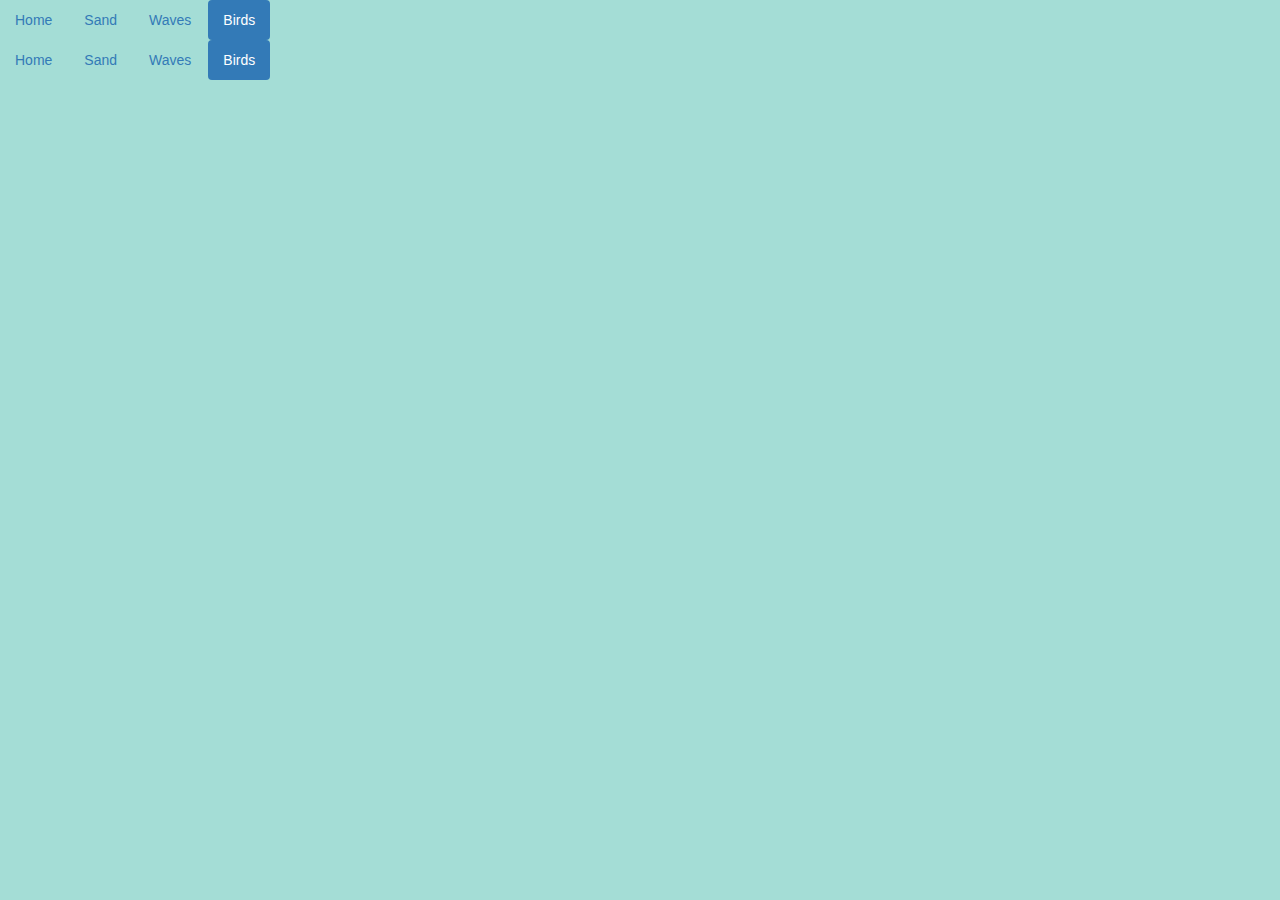
==== birds.html @ f05f0477 "Added html info and nav bar" ====
<!DOCTYPE html>
<html>
<head>
	<title>Beach project</title>
	<link rel="stylesheet" href="https://maxcdn.bootstrapcdn.com/bootstrap/3.3.7/css/bootstrap.min.css" integrity="sha384-BVYiiSIFeK1dGmJRAkycuHAHRg32OmUcww7on3RYdg4Va+PmSTsz/K68vbdEjh4u" crossorigin="anonymous">
	<link rel="stylesheet" type="text/css" href="css/main.css">
</head>
<body>

<ul class="nav nav-pills">
  <li role="presentation"><a href="index.html">Home</a></li>
  <li role="presentation"><a href="sand.html">Sand</a></li>
  <li role="presentation"><a href="waves.html">Waves</a></li>
   <li role="presentation" class="active"><a href="birds.html">Birds</a></li>
</ul>

<ul class="nav nav-pills">
  <li role="presentation"><a href="index.html">Home</a></li>
  <li role="presentation"><a href="sand.html">Sand</a></li>
  <li role="presentation"><a href="waves.html">Waves</a></li>
   <li role="presentation" class="active"><a href="birds.html">Birds</a></li>
</ul>

</body>
</html>
---- css/main.css ----
body {
	background-color: #a4ddd6;
	margin: 0 auto;
}

h1 {
	font: bold 12em "Times New Roman", Times, serif;
	color: #5e5e5e;
}

h2 {
	font: bold 8em "Times New Roman", Times, serif;
	color: #5e5e5e;
}

p {
	font: bold 3em "Times New Roman", Times, serif;
	color: #2e2e2e;
}
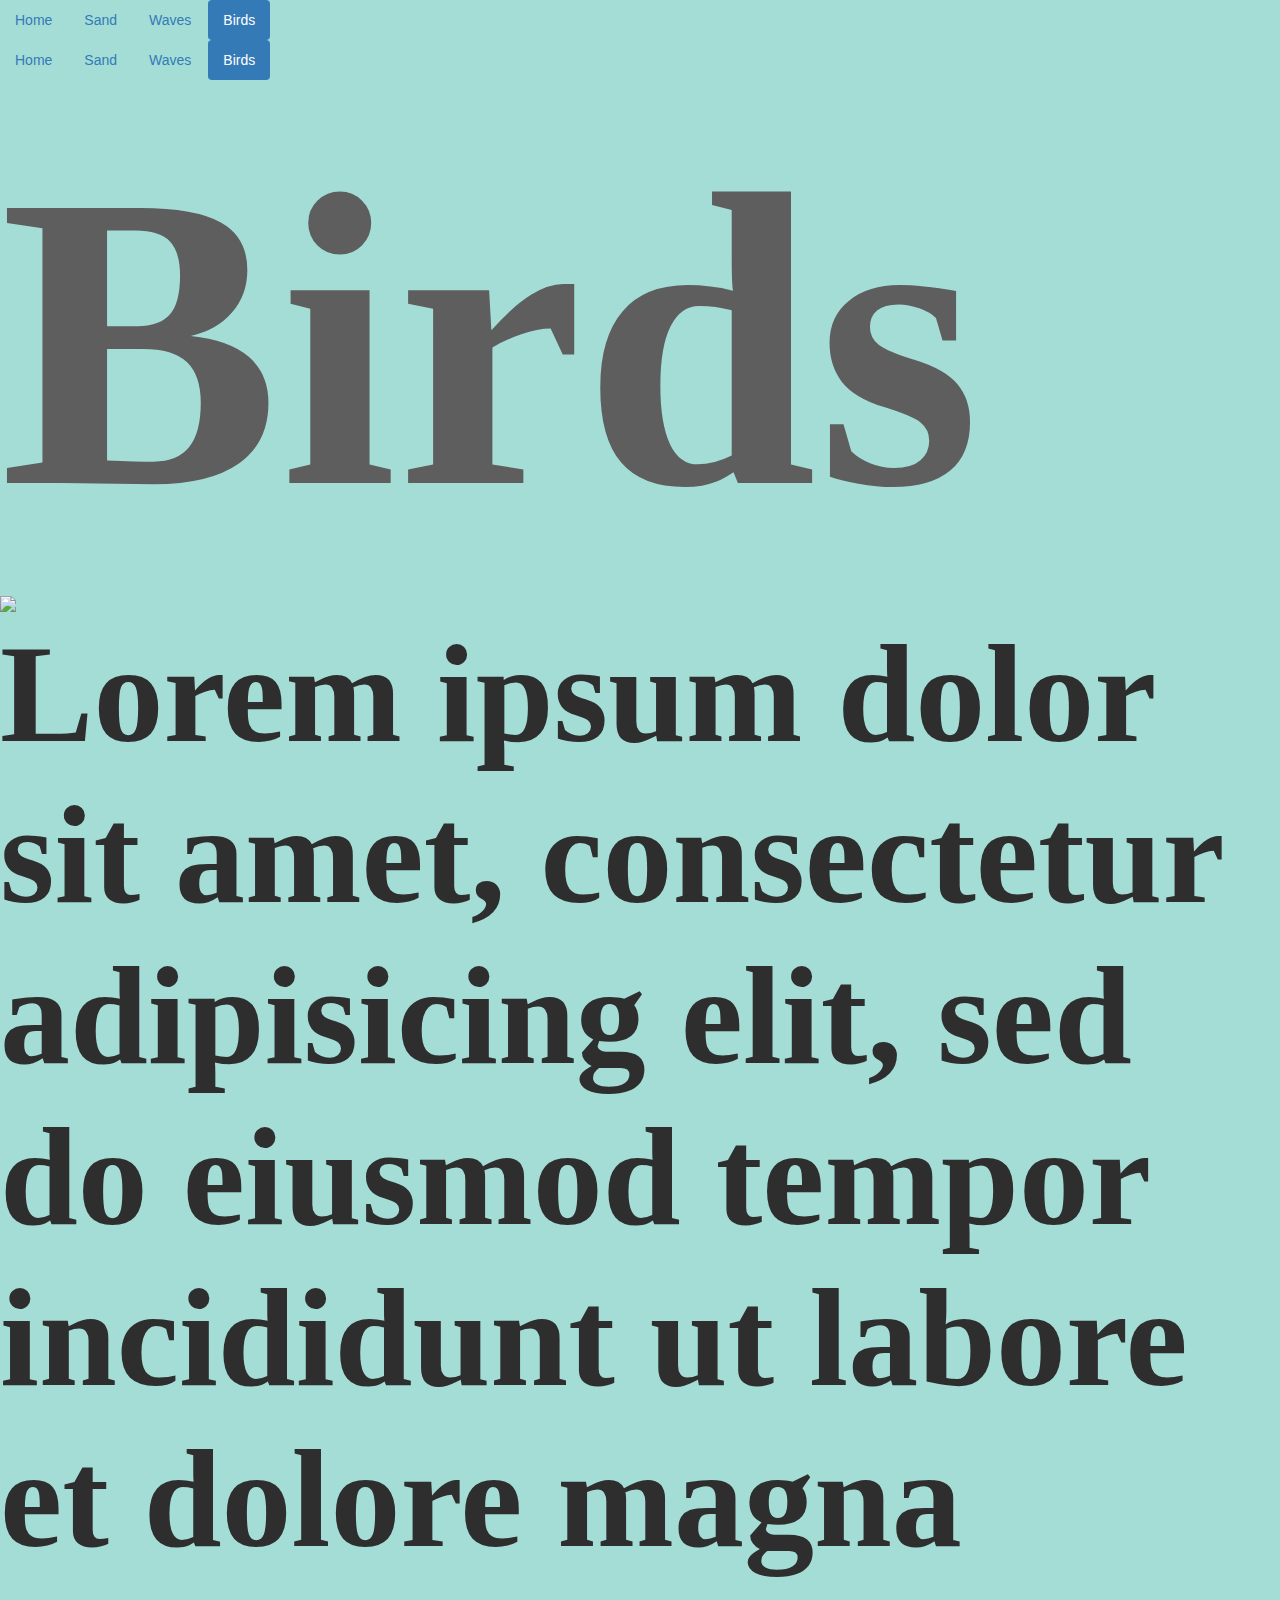
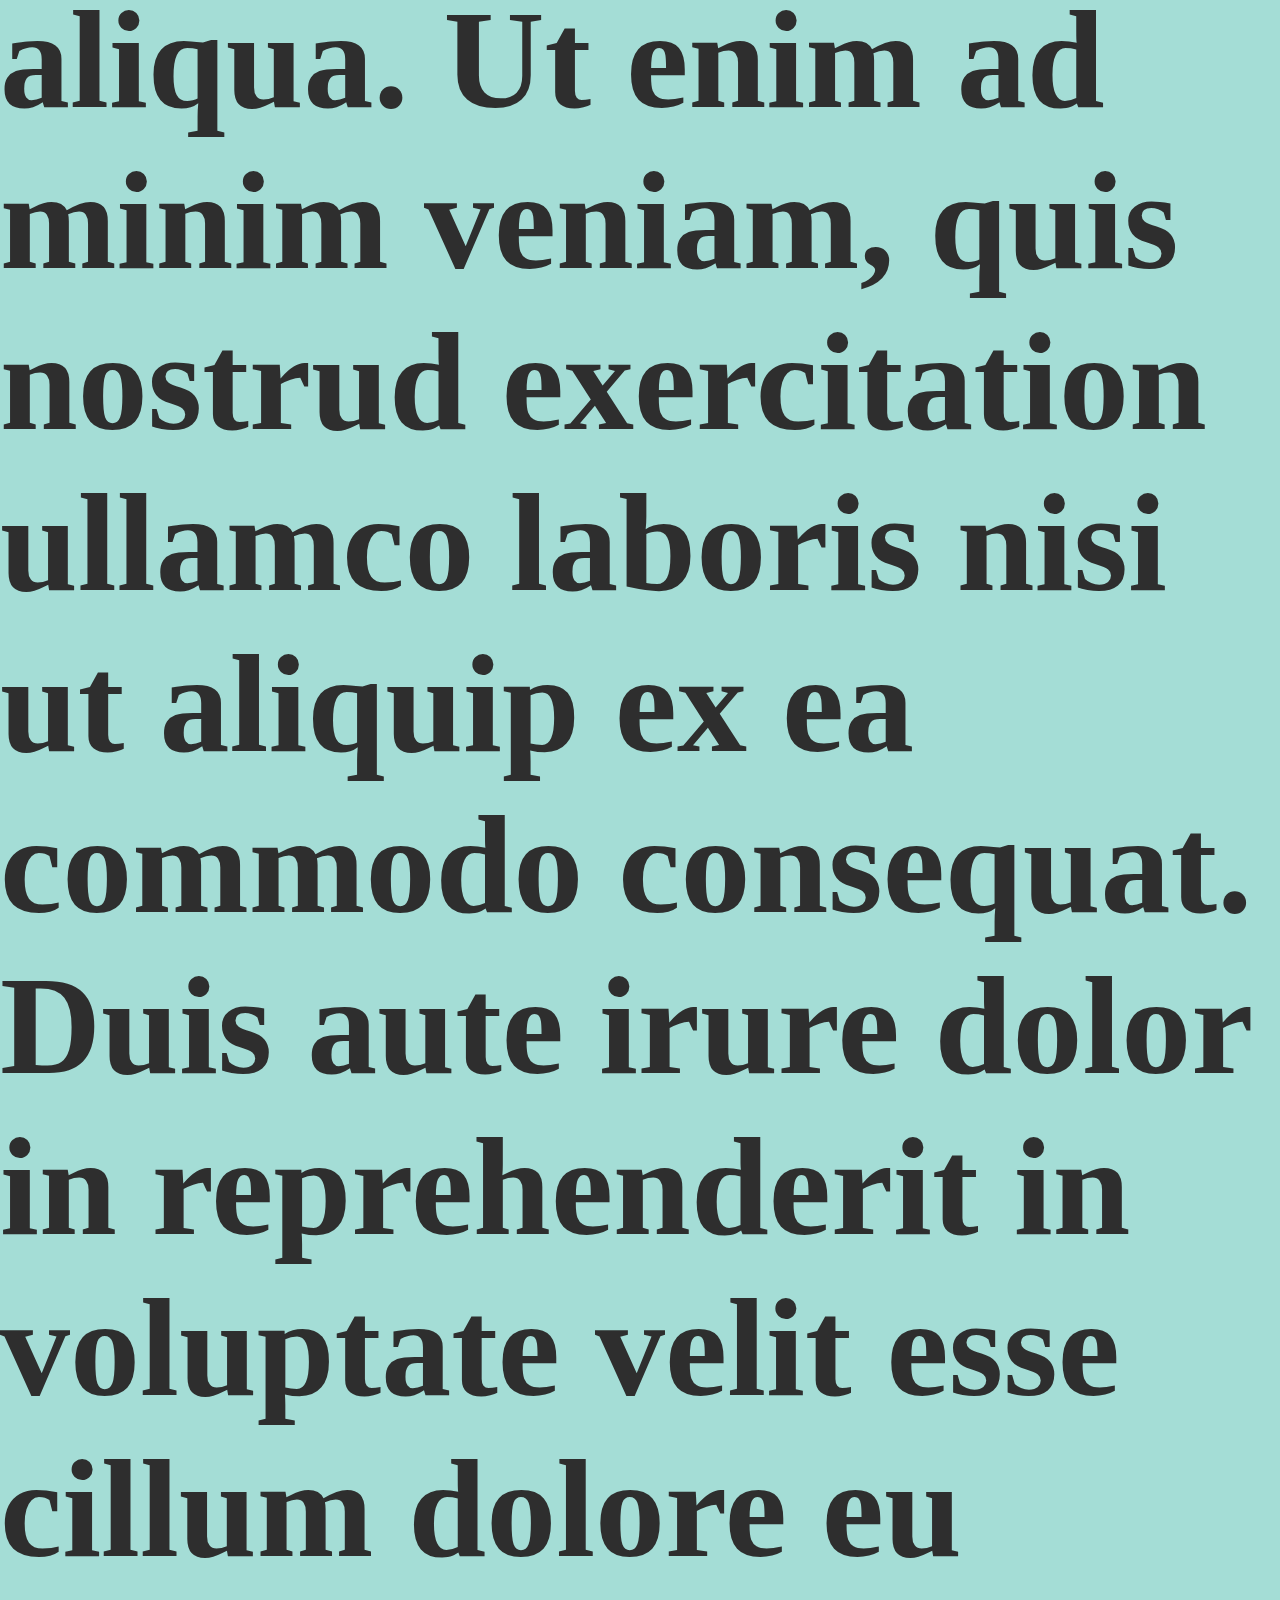
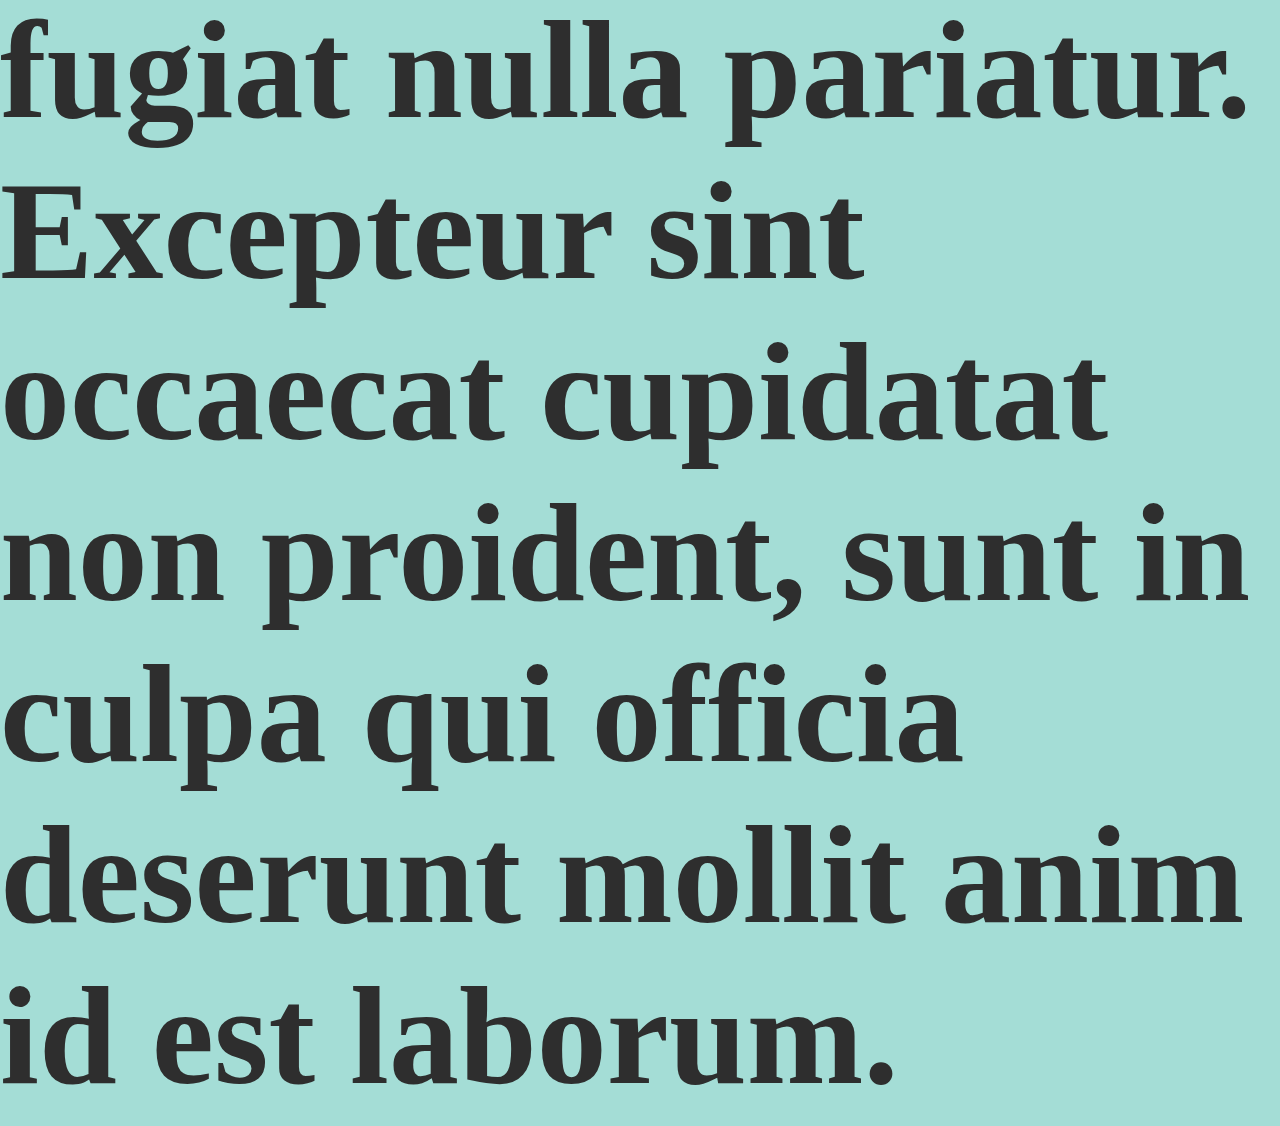
==== commit 4e575adb: "added heading" ====
--- a/birds.html
+++ b/birds.html
@@ -21,5 +21,13 @@
    <li role="presentation" class="active"><a href="birds.html">Birds</a></li>
 </ul>
 
+<h1>Birds</h1>
+<img src="img/bluebird.jpg">
+<p> Lorem ipsum dolor sit amet, consectetur adipisicing elit, sed do eiusmod
+tempor incididunt ut labore et dolore magna aliqua. Ut enim ad minim veniam,
+quis nostrud exercitation ullamco laboris nisi ut aliquip ex ea commodo
+consequat. Duis aute irure dolor in reprehenderit in voluptate velit esse
+cillum dolore eu fugiat nulla pariatur. Excepteur sint occaecat cupidatat non
+proident, sunt in culpa qui officia deserunt mollit anim id est laborum.</p>
 </body>
 </html>--- a/css/main.css
+++ b/css/main.css
@@ -4,16 +4,21 @@
 }
 
 h1 {
-	font: bold 12em "Times New Roman", Times, serif;
+	font: bold 30em "Times New Roman", Times, serif;
 	color: #5e5e5e;
 }
 
 h2 {
-	font: bold 8em "Times New Roman", Times, serif;
+	font: bold 20em "Times New Roman", Times, serif;
 	color: #5e5e5e;
 }
 
 p {
-	font: bold 3em "Times New Roman", Times, serif;
+	font: bold 10em "Times New Roman", Times, serif;
 	color: #2e2e2e;
-}+}
+.line-of-images {
+float: left;
+margin: 10px;
+display: inline-block;
+}
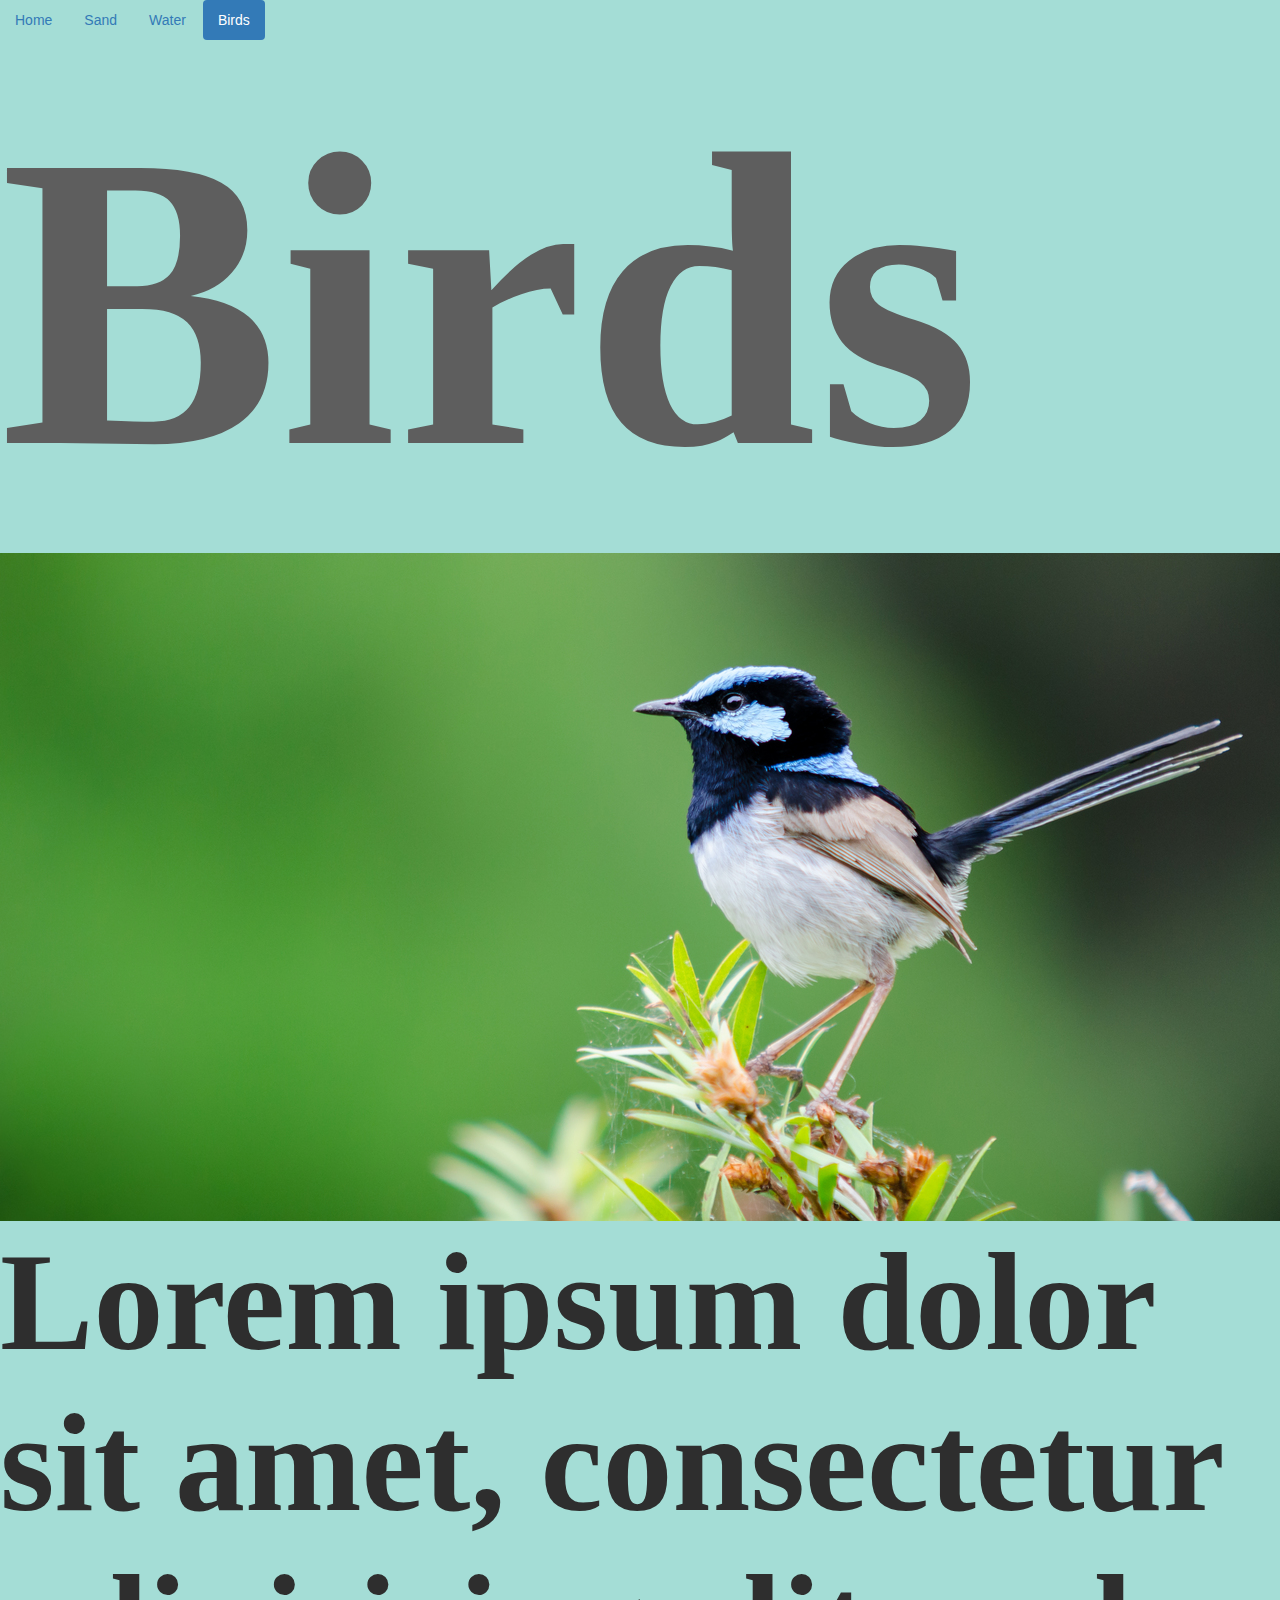
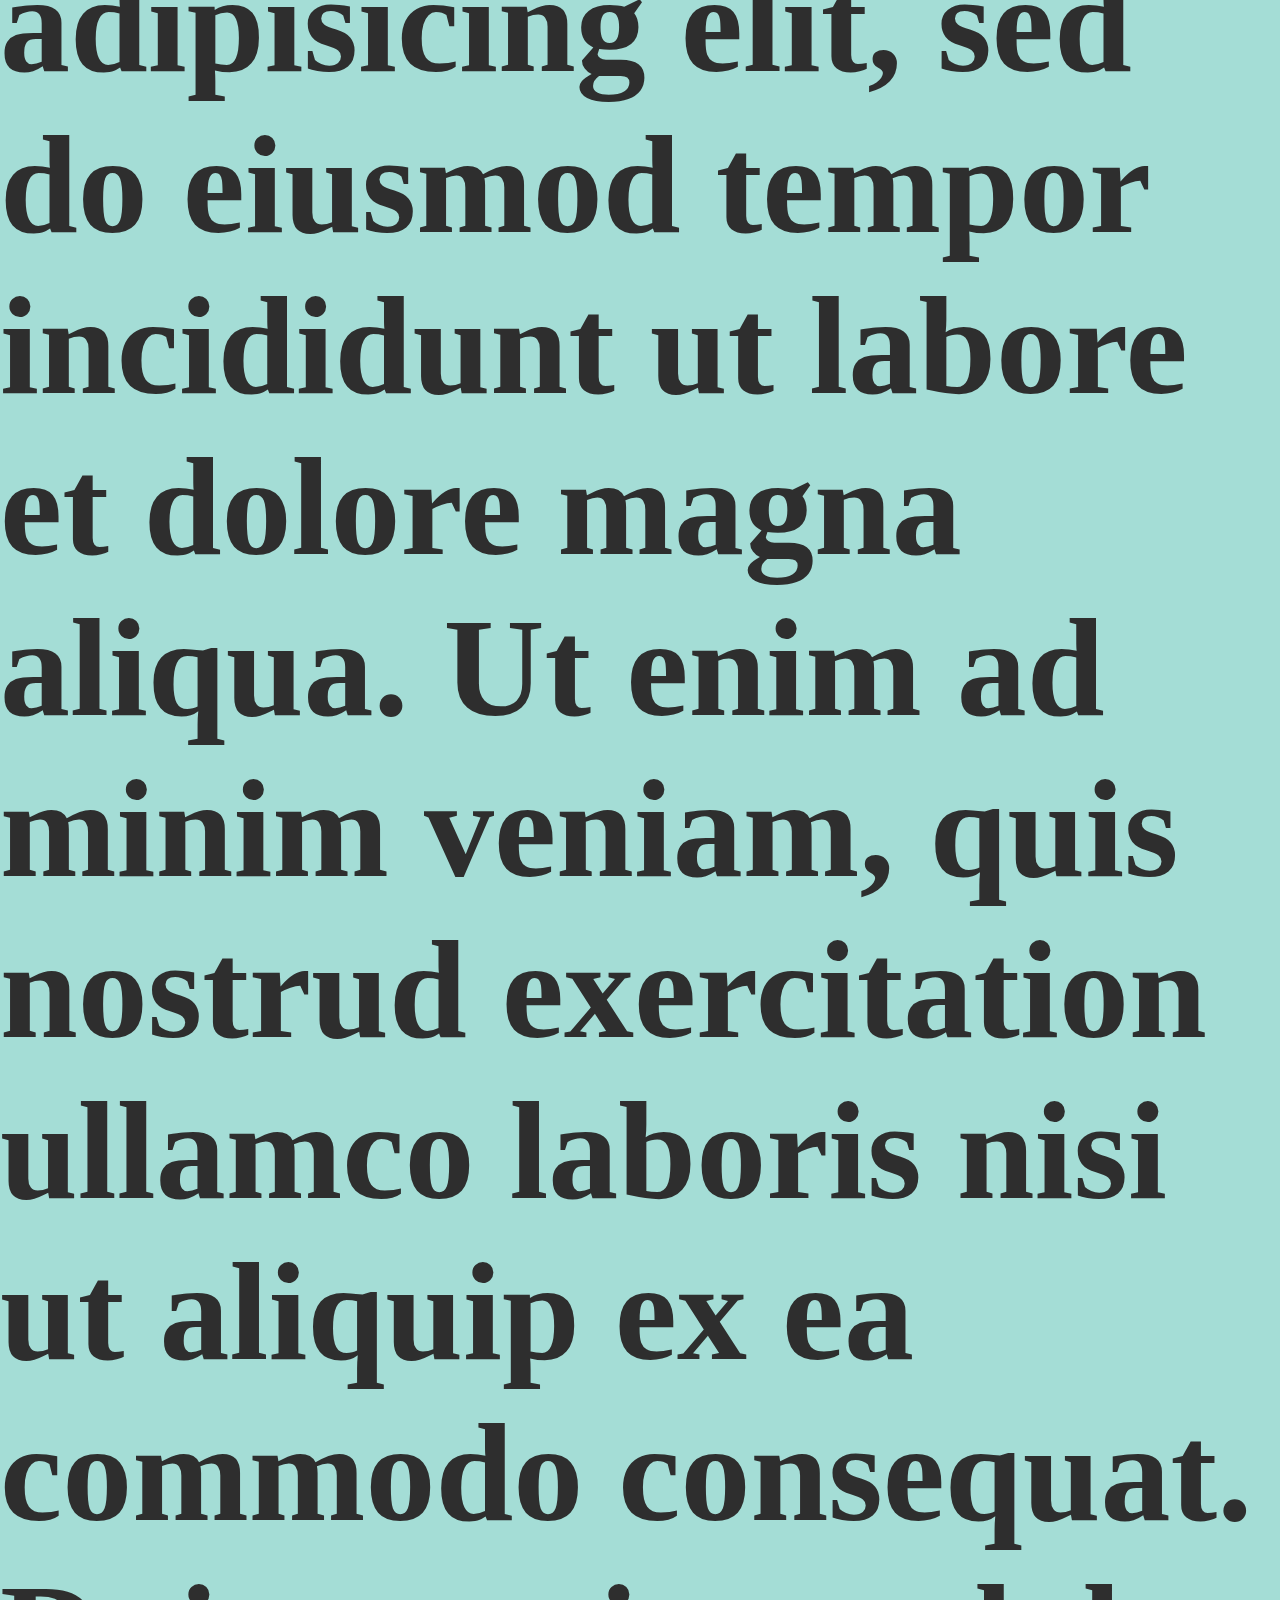
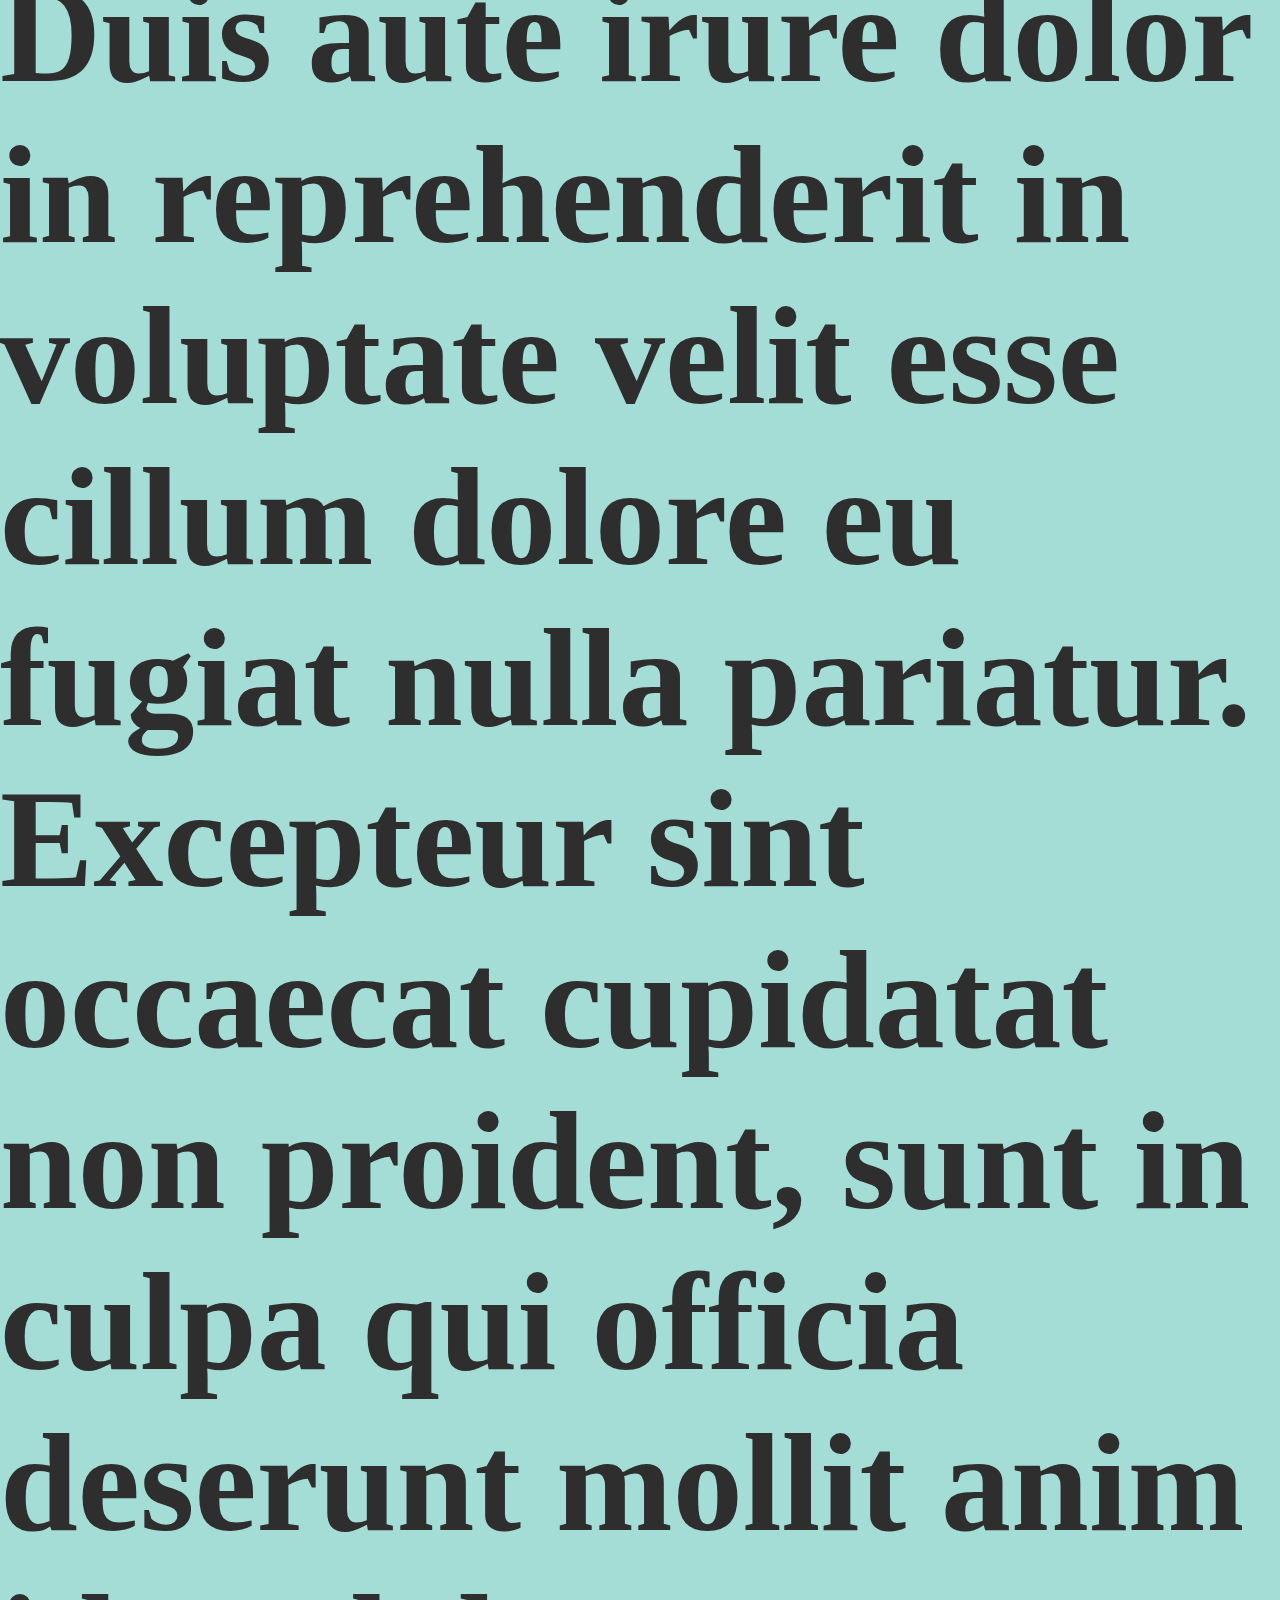
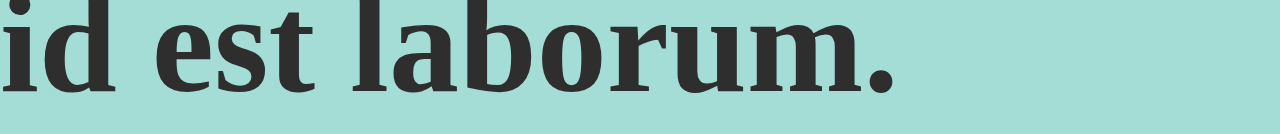
==== commit da5c98f5: "Updated waves to water links/nav" ====
--- a/birds.html
+++ b/birds.html
@@ -10,16 +10,10 @@
 <ul class="nav nav-pills">
   <li role="presentation"><a href="index.html">Home</a></li>
   <li role="presentation"><a href="sand.html">Sand</a></li>
-  <li role="presentation"><a href="waves.html">Waves</a></li>
+  <li role="presentation"><a href="water.html">Water</a></li>
    <li role="presentation" class="active"><a href="birds.html">Birds</a></li>
 </ul>
 
-<ul class="nav nav-pills">
-  <li role="presentation"><a href="index.html">Home</a></li>
-  <li role="presentation"><a href="sand.html">Sand</a></li>
-  <li role="presentation"><a href="waves.html">Waves</a></li>
-   <li role="presentation" class="active"><a href="birds.html">Birds</a></li>
-</ul>
 
 <h1>Birds</h1>
 <img src="img/bluebird.jpg">
--- a/css/main.css
+++ b/css/main.css
@@ -17,8 +17,12 @@
 	font: bold 10em "Times New Roman", Times, serif;
 	color: #2e2e2e;
 }
+.main {
+  font-size: 1.5em;
+}
 .line-of-images {
 float: left;
 margin: 10px;
 display: inline-block;
 }
+
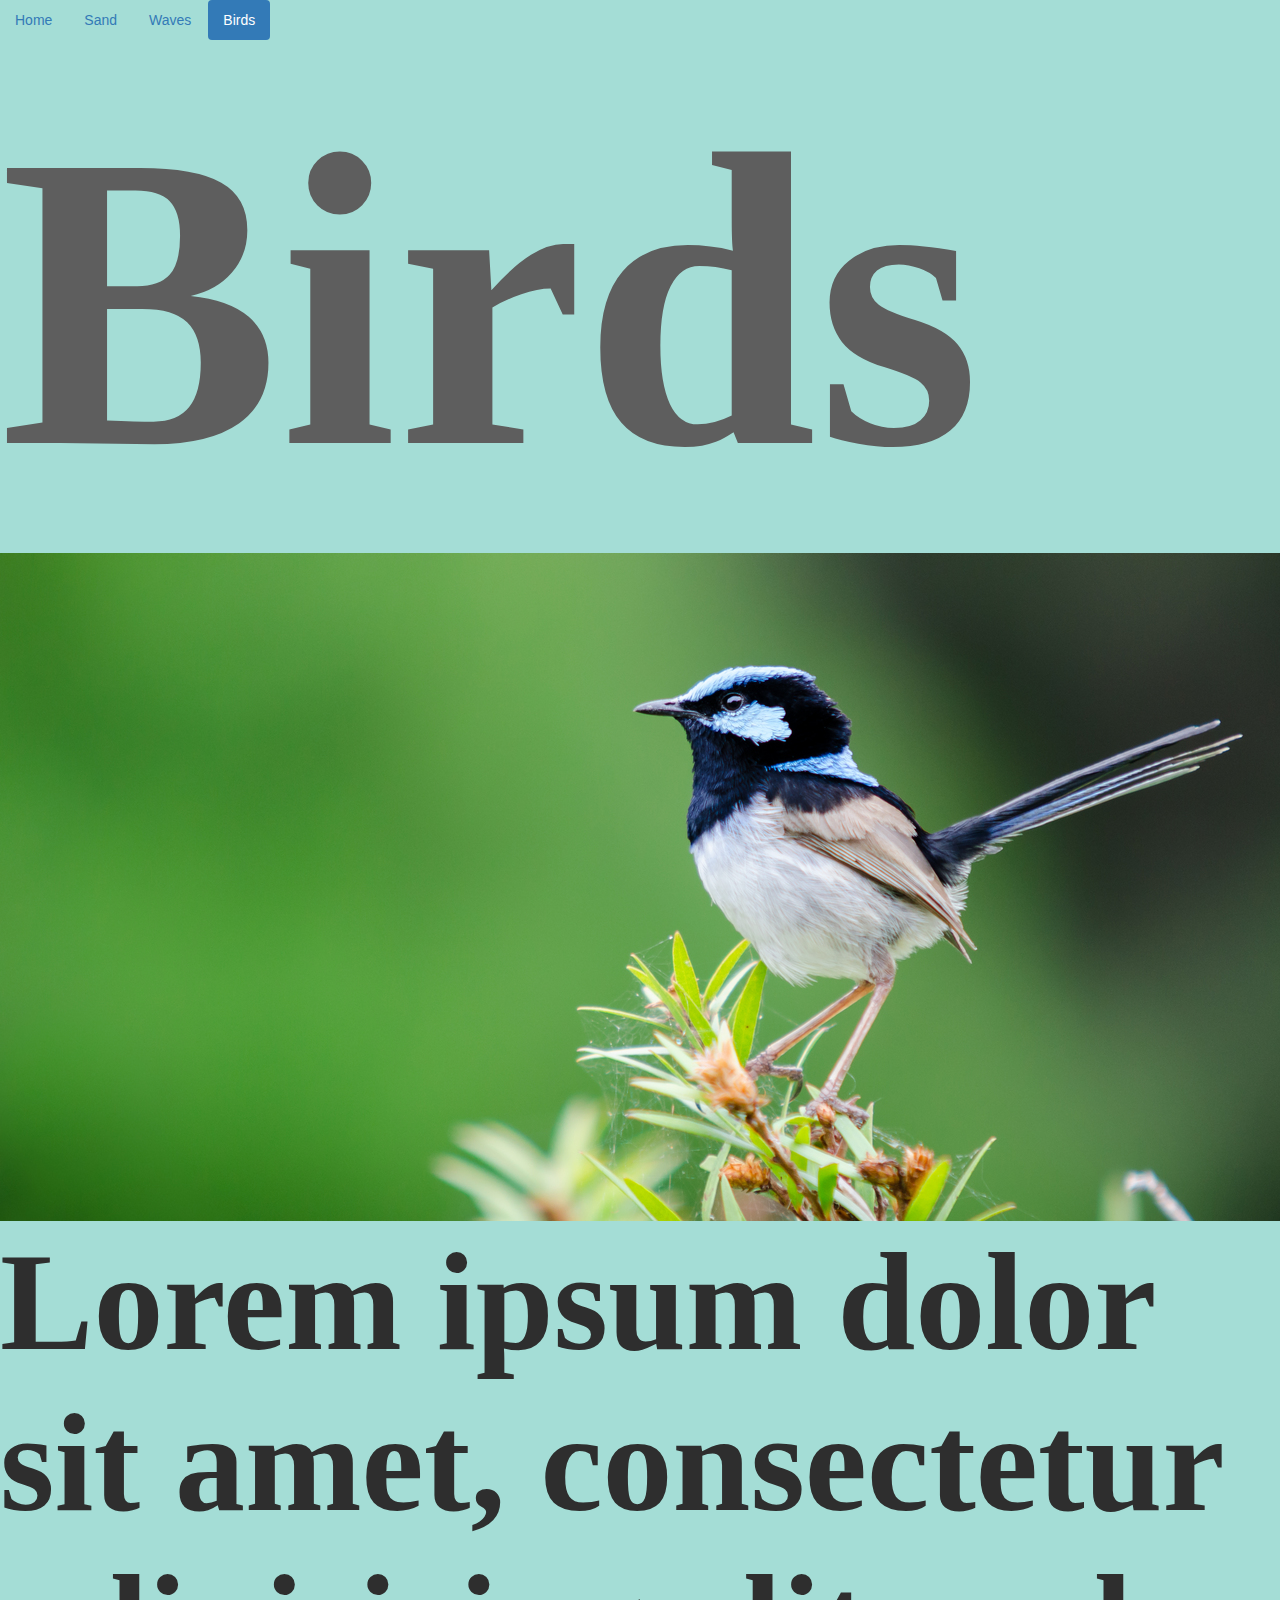
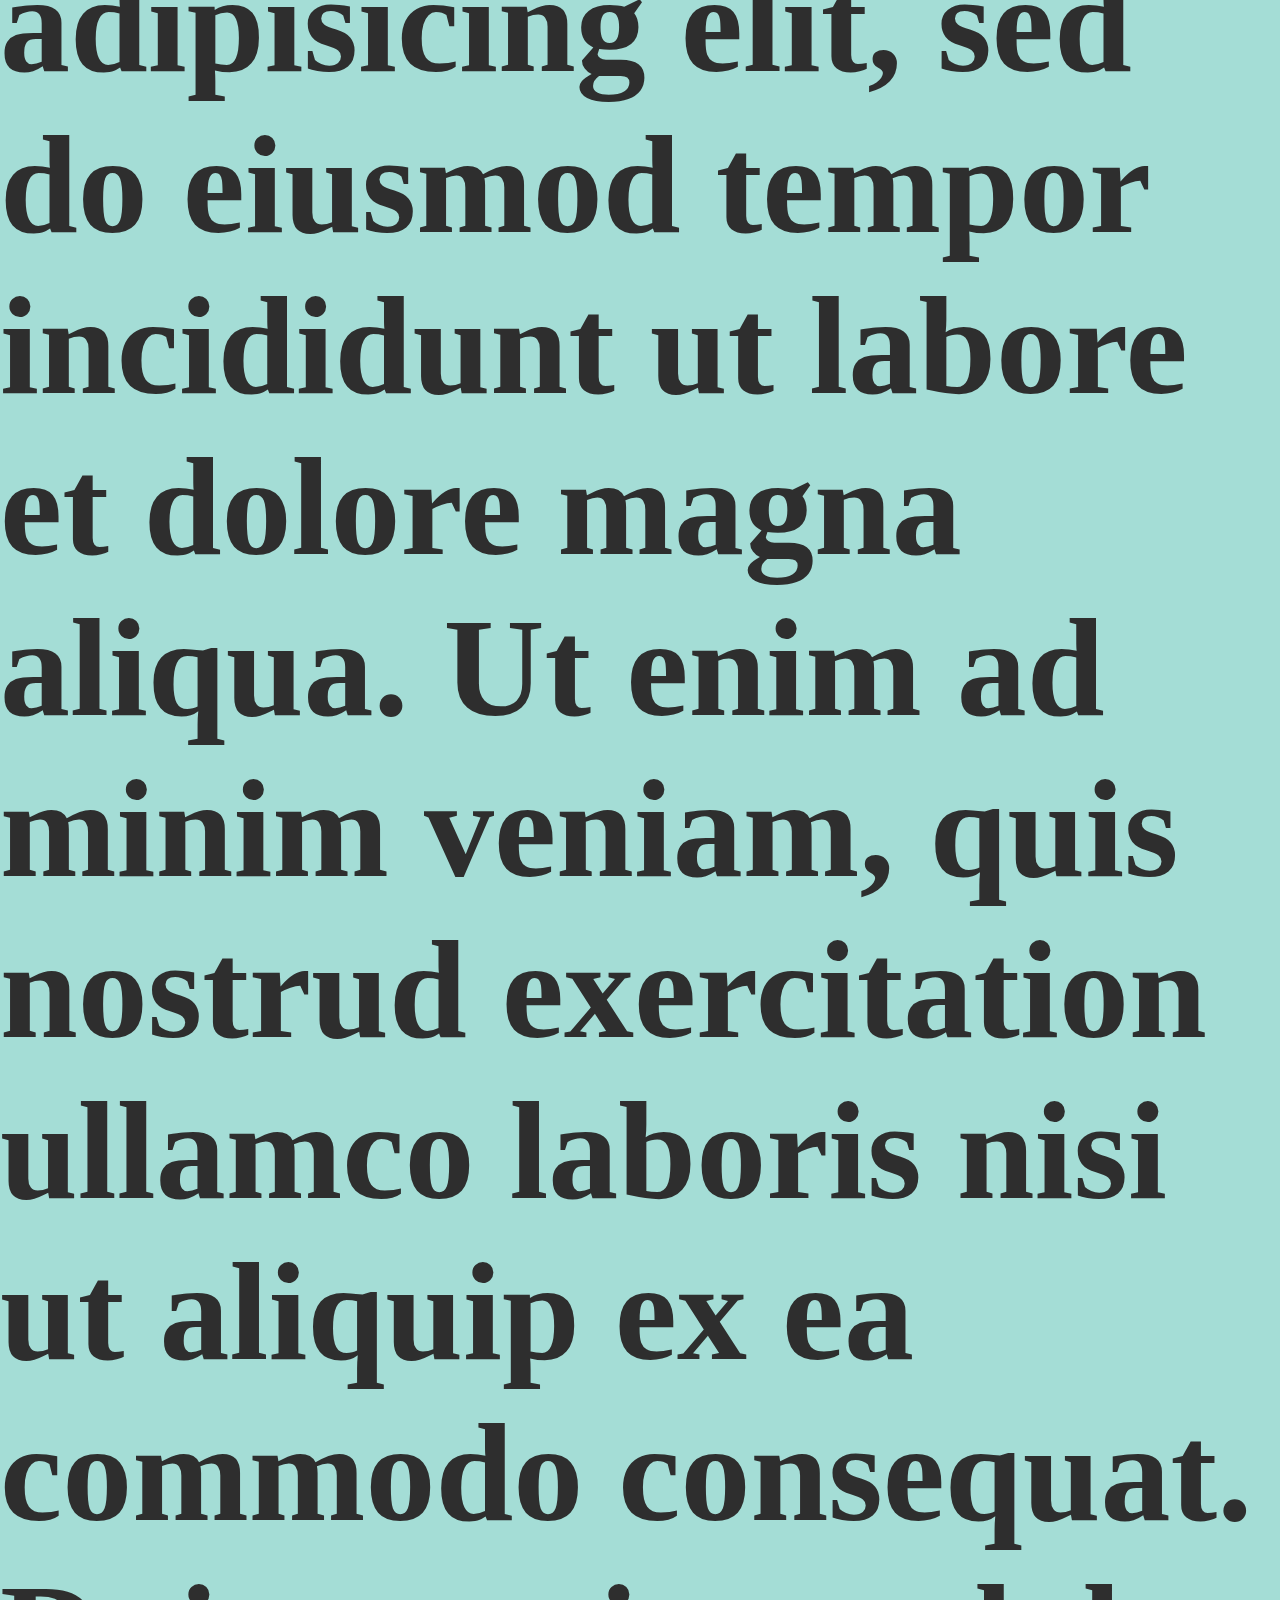
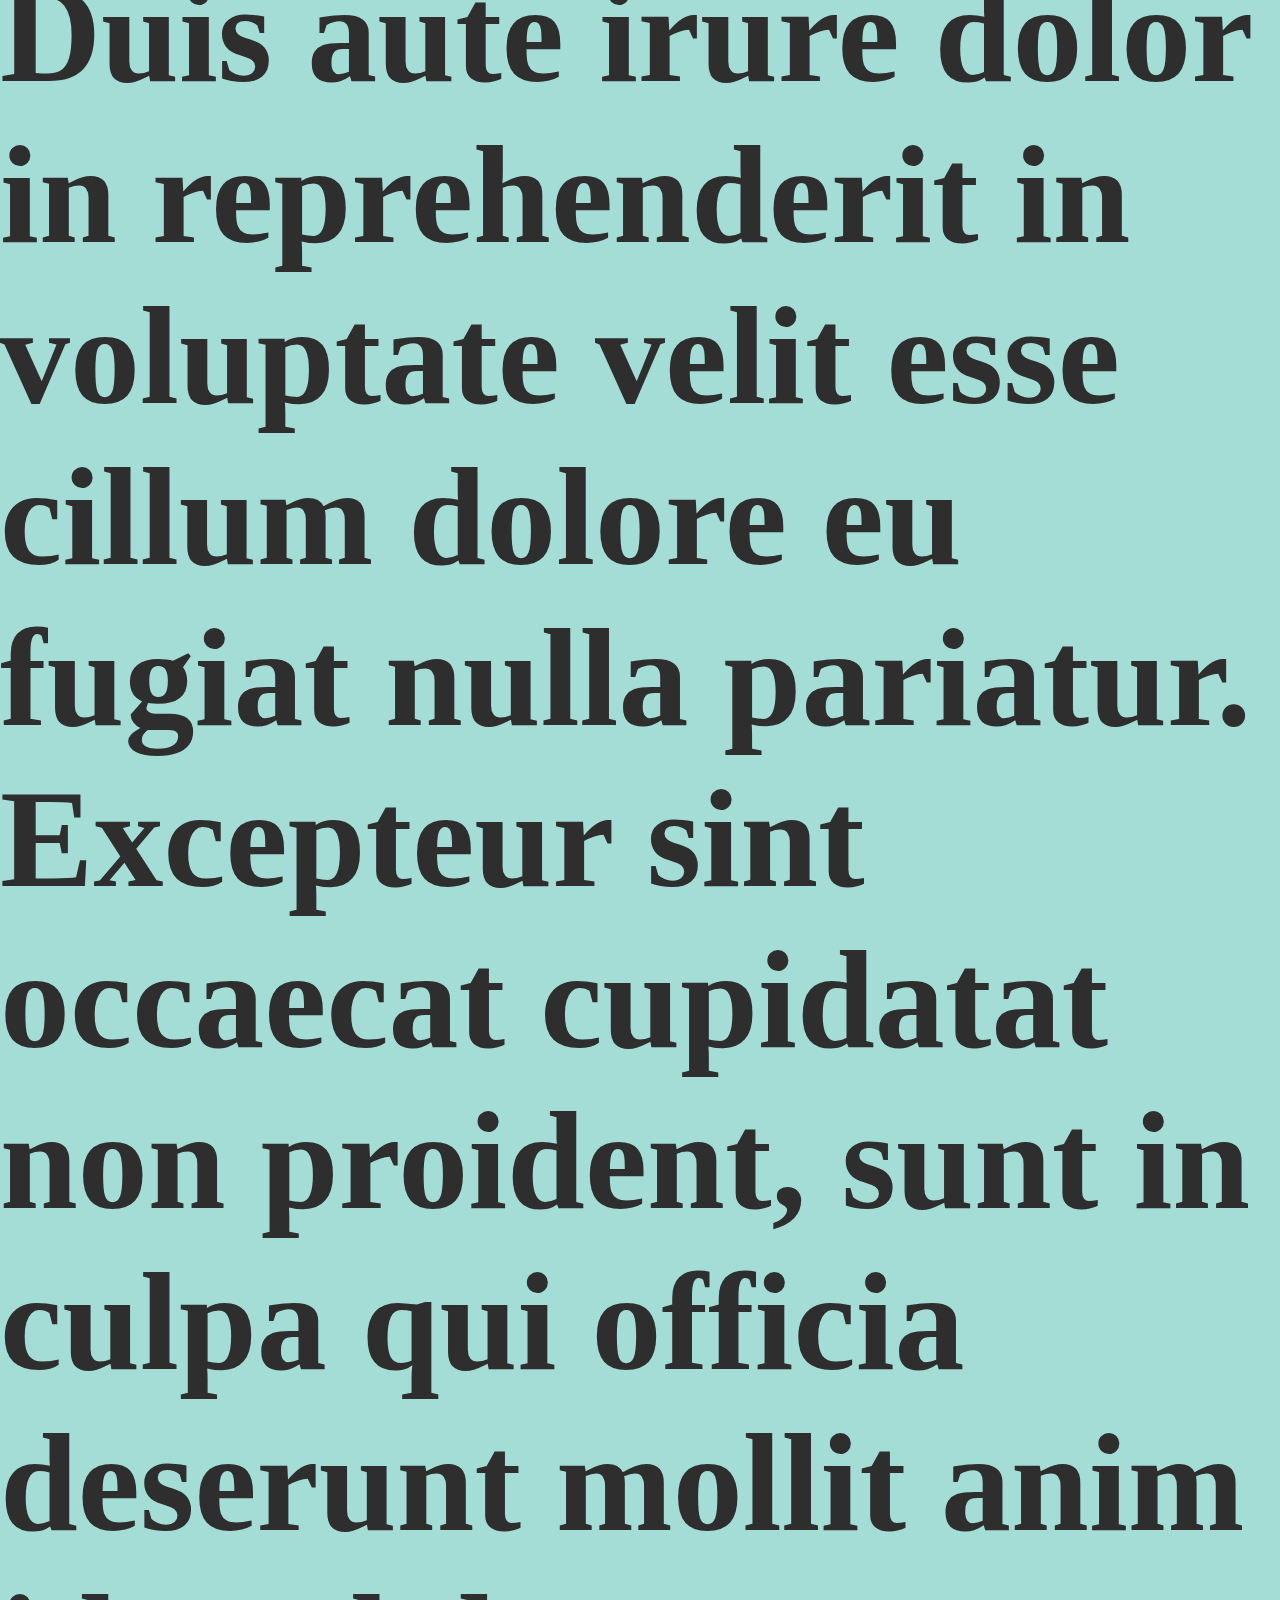
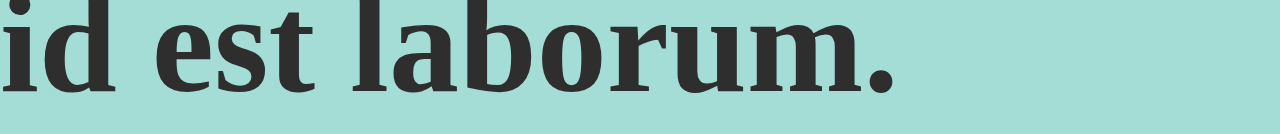
==== commit ade013e0: "Updated link to waves.html" ====
--- a/birds.html
+++ b/birds.html
@@ -10,7 +10,7 @@
 <ul class="nav nav-pills">
   <li role="presentation"><a href="index.html">Home</a></li>
   <li role="presentation"><a href="sand.html">Sand</a></li>
-  <li role="presentation"><a href="water.html">Water</a></li>
+  <li role="presentation"><a href="waves.html">Waves</a></li>
    <li role="presentation" class="active"><a href="birds.html">Birds</a></li>
 </ul>
 
@@ -24,4 +24,4 @@
 cillum dolore eu fugiat nulla pariatur. Excepteur sint occaecat cupidatat non
 proident, sunt in culpa qui officia deserunt mollit anim id est laborum.</p>
 </body>
-</html>+</html>
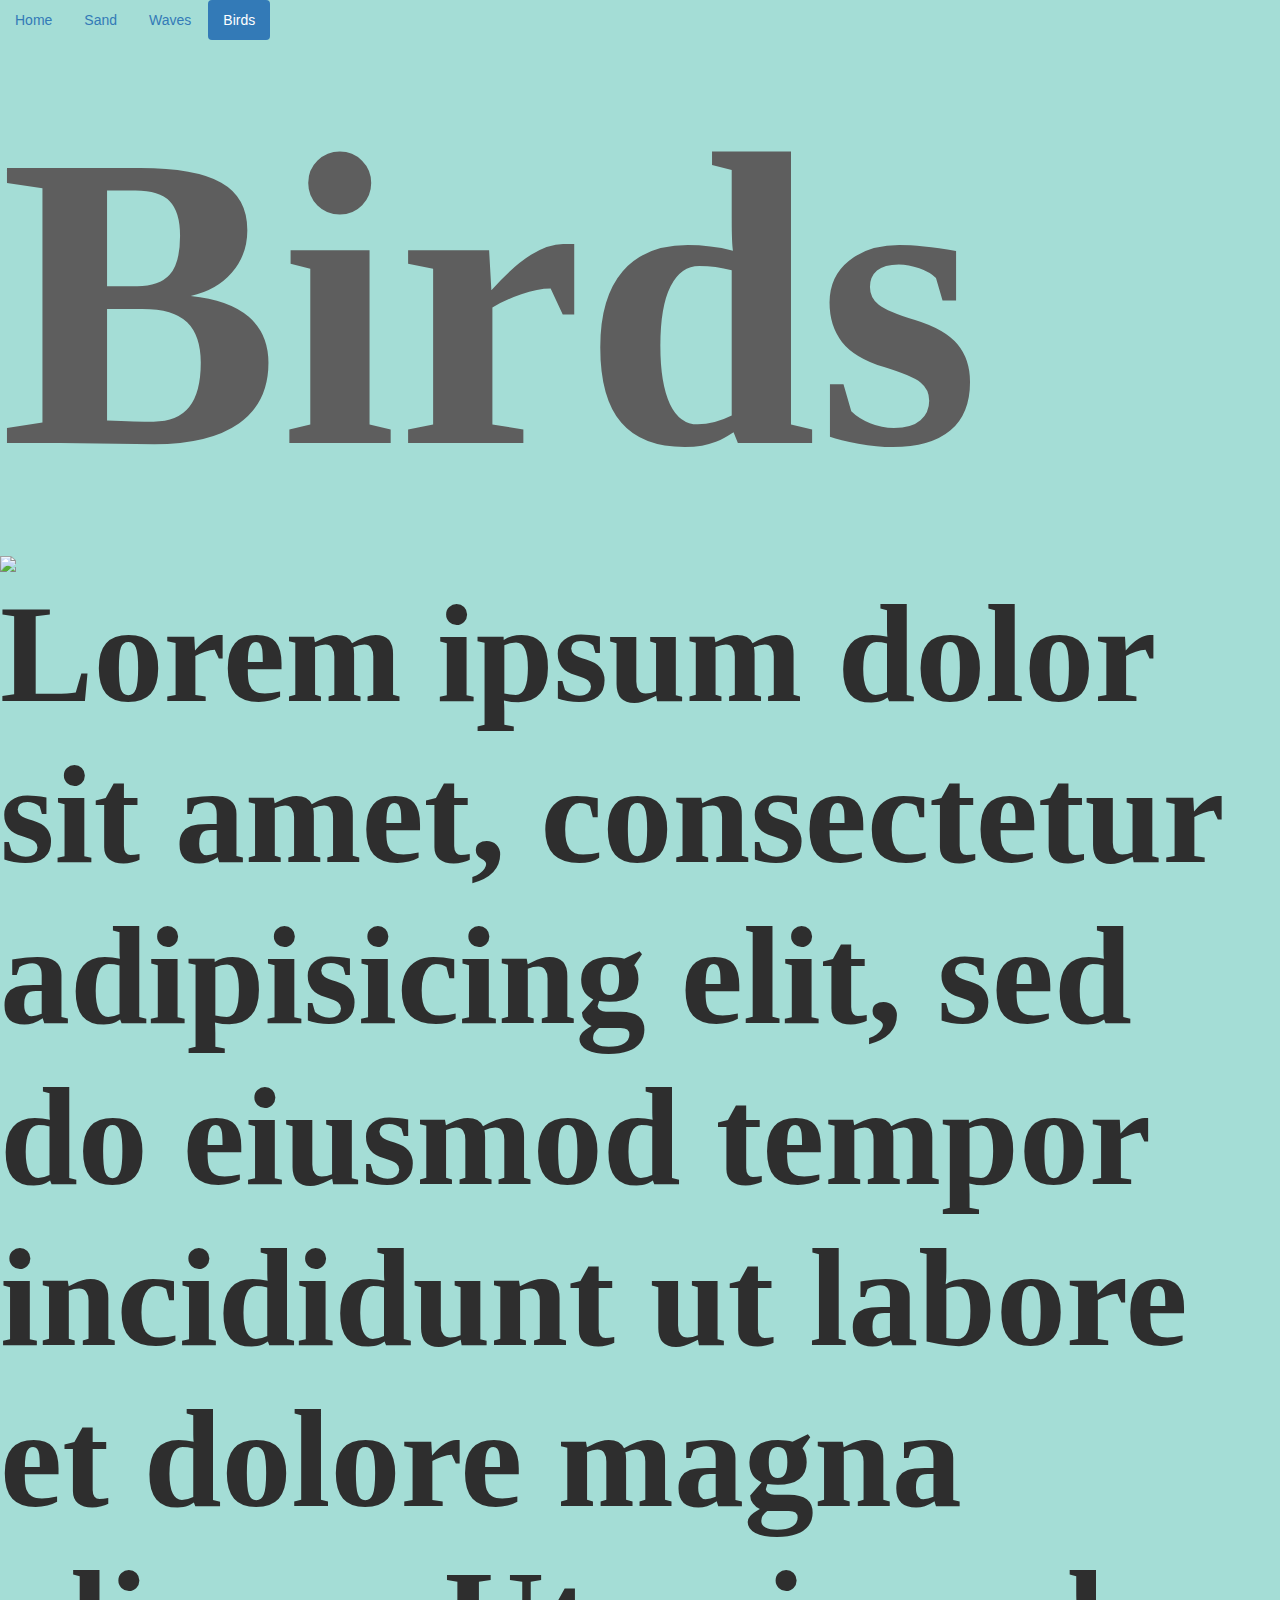
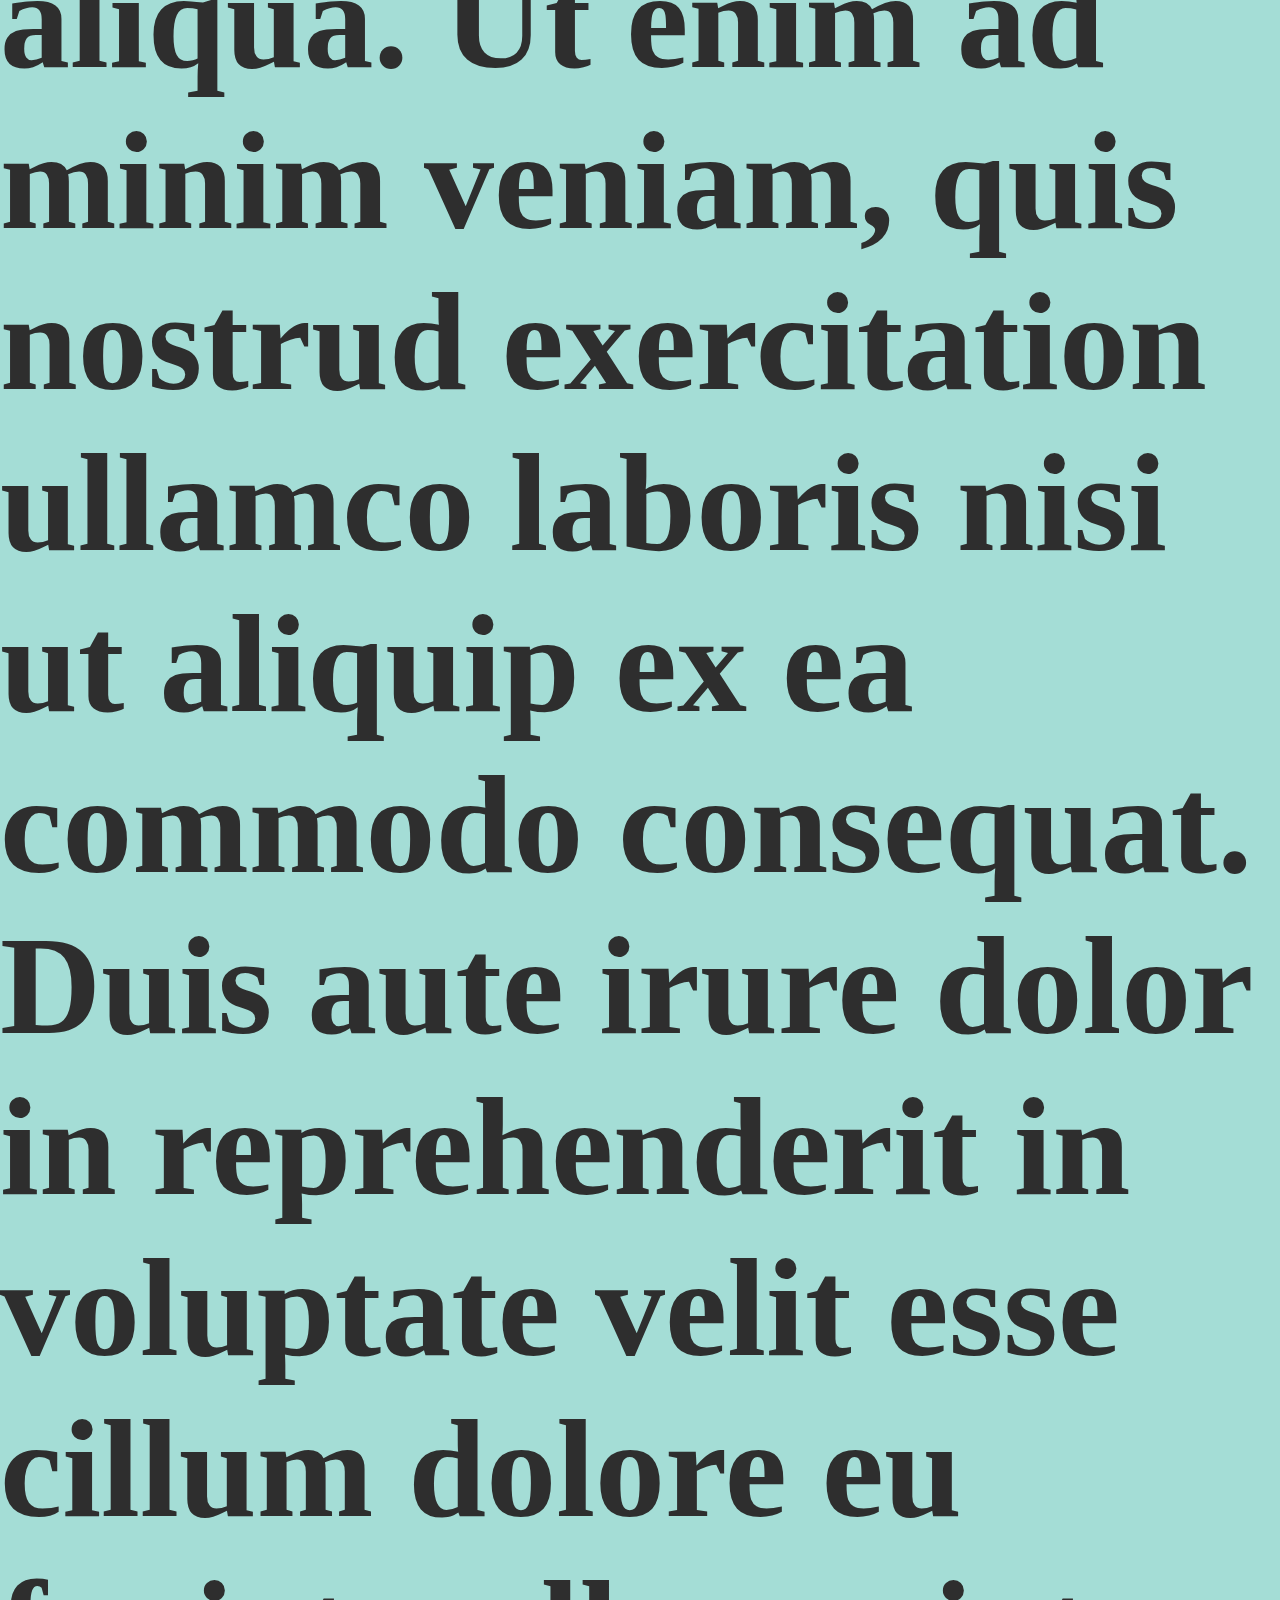
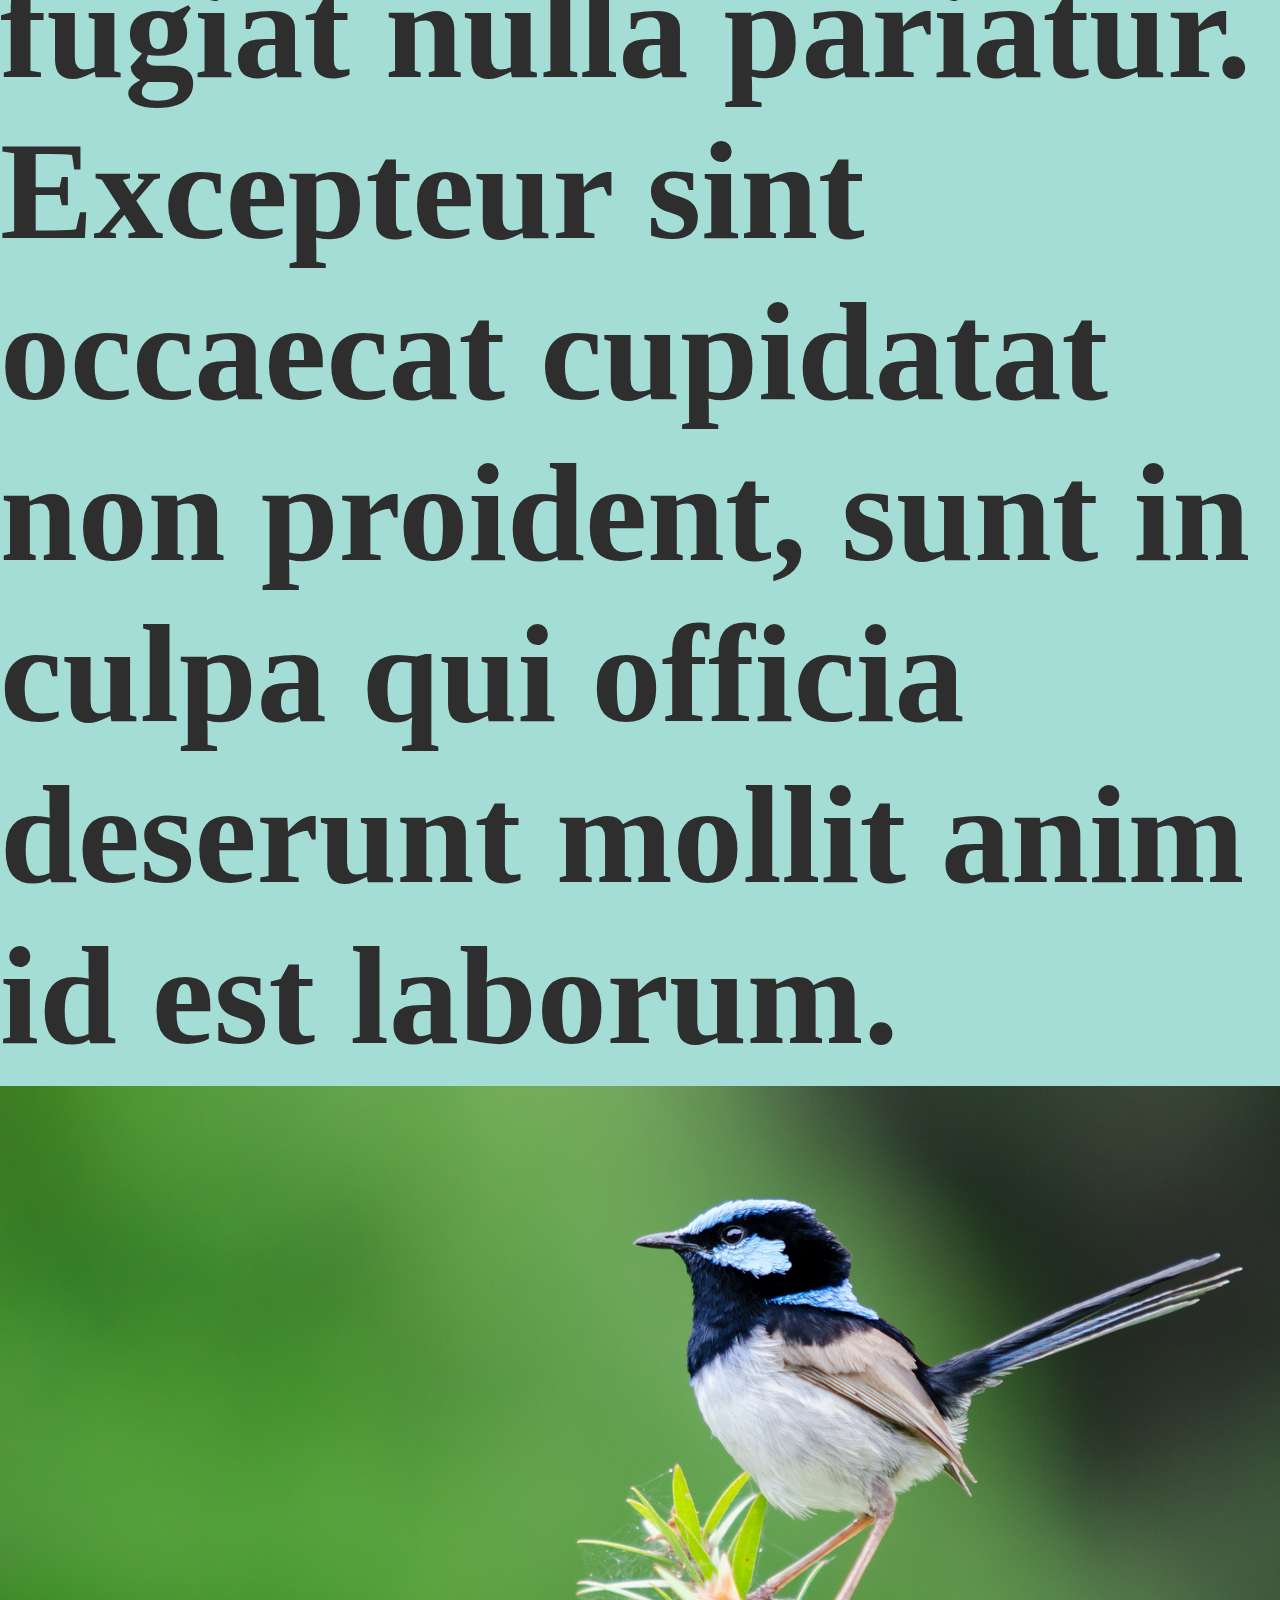
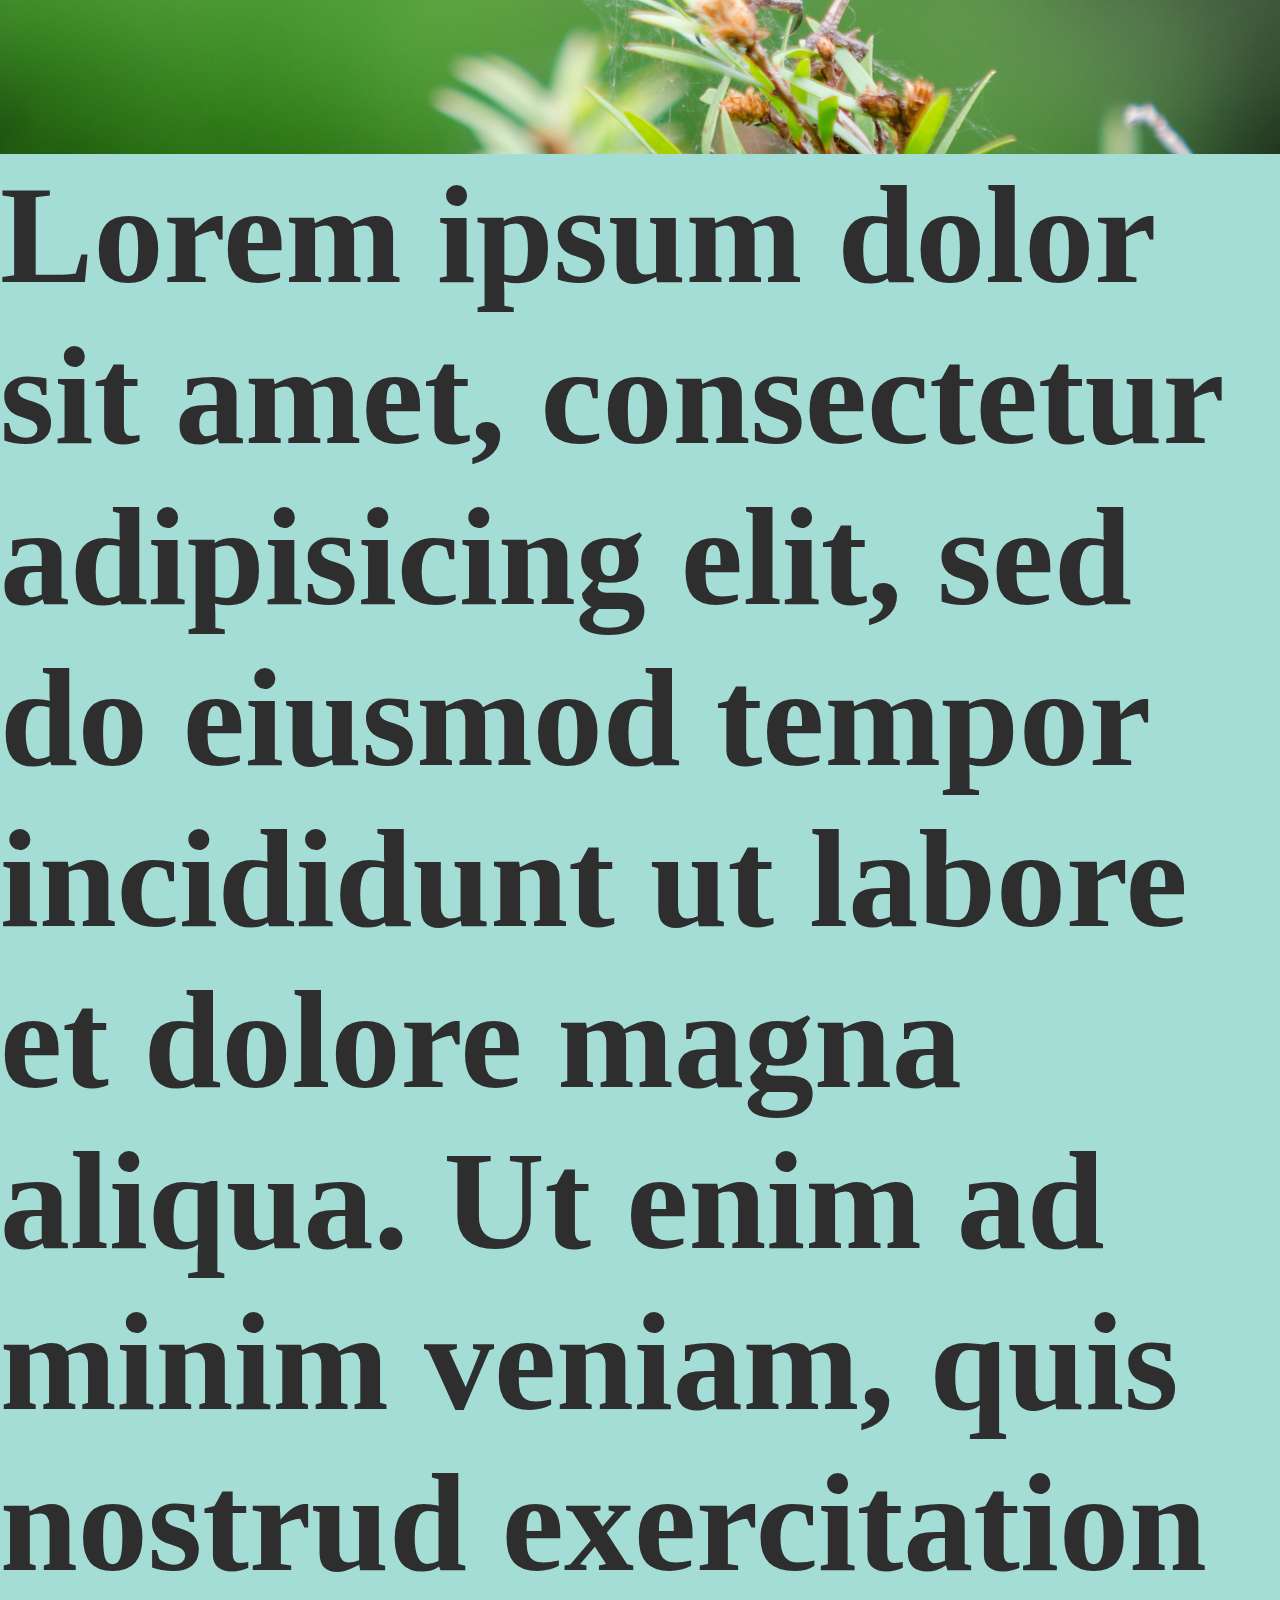
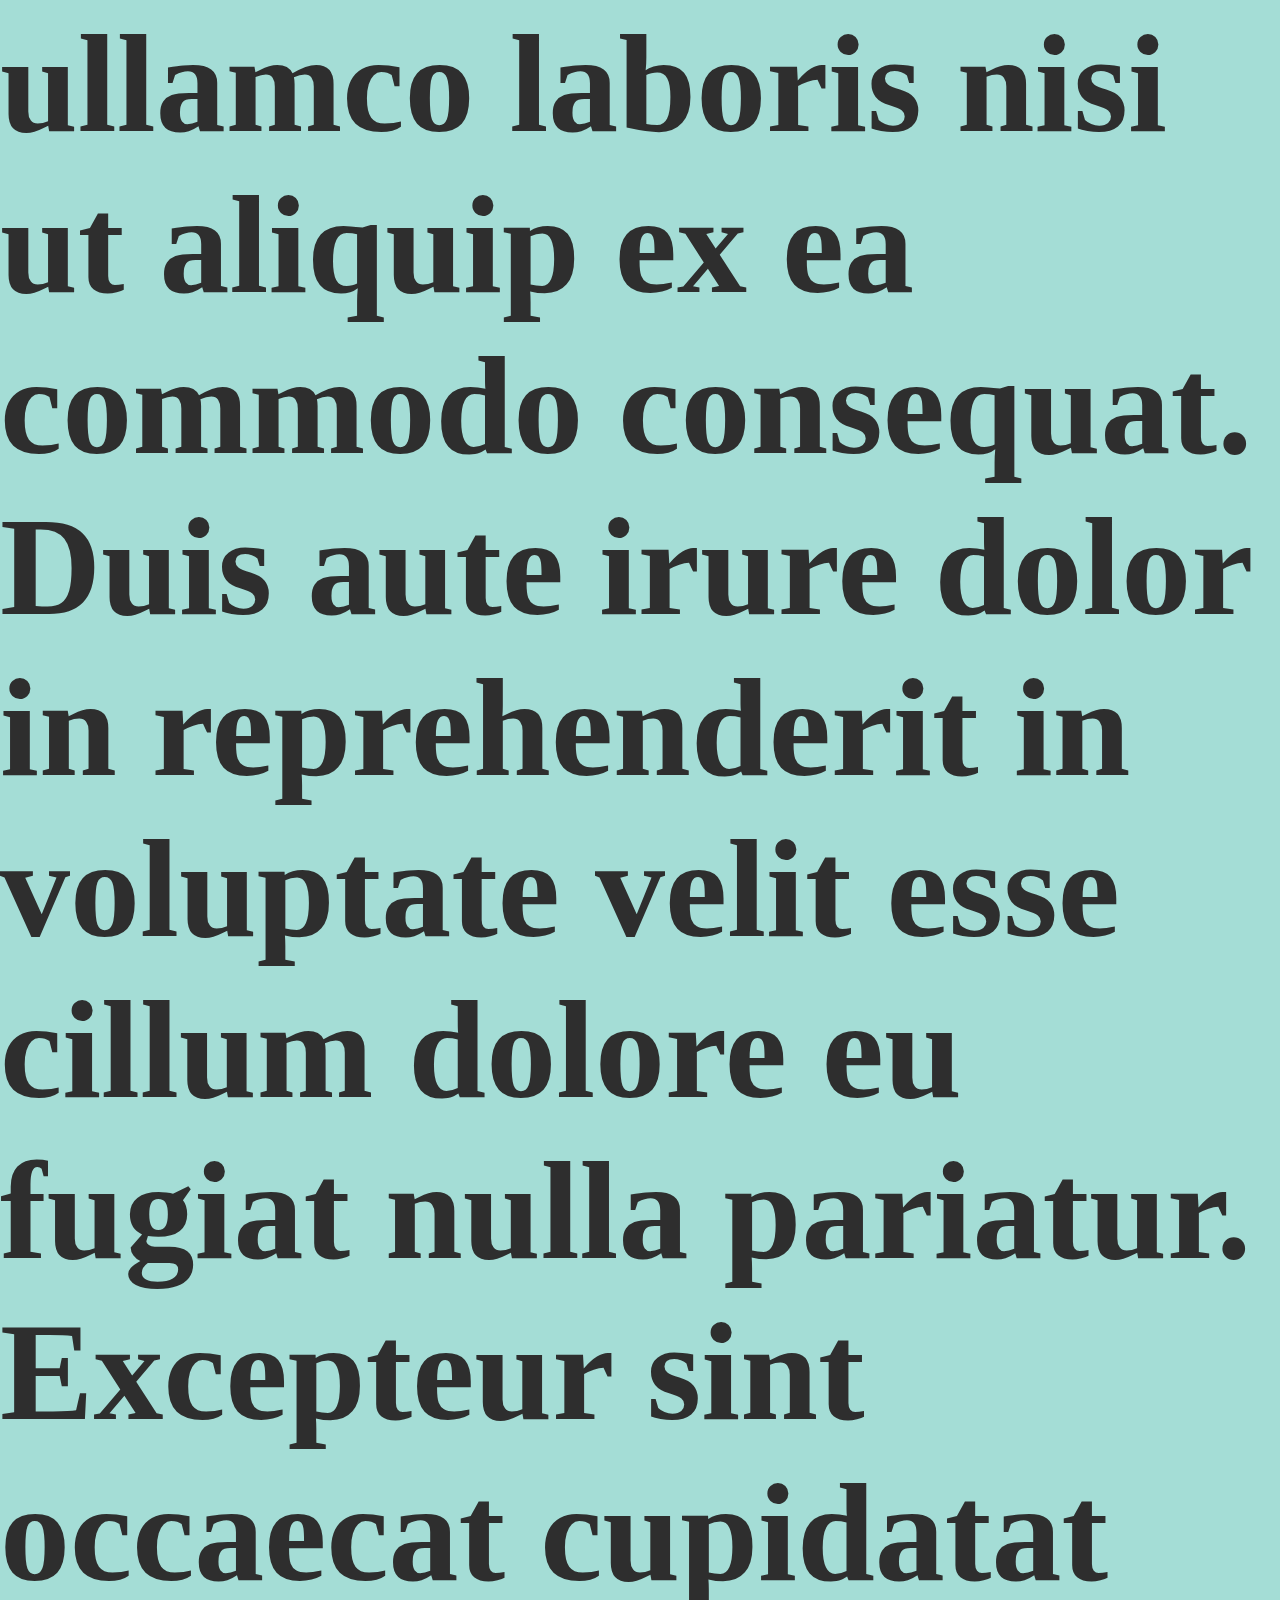
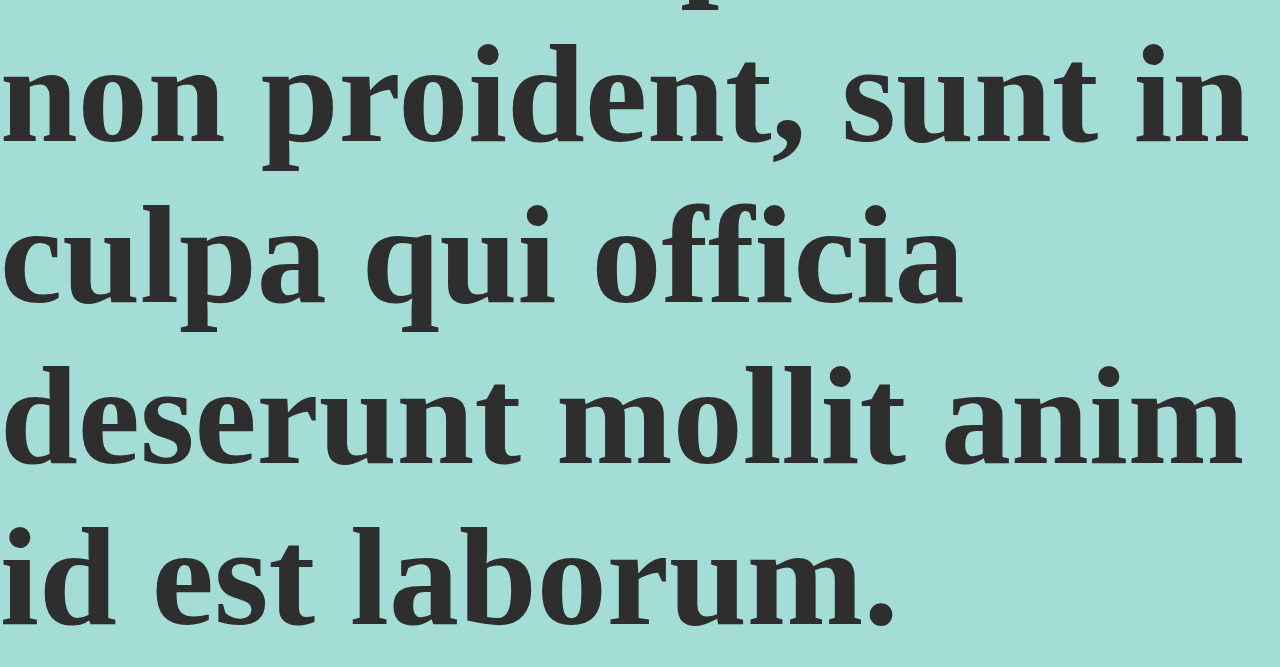
==== commit 86eaa99f: "added image(seagulls)" ====
--- a/birds.html
+++ b/birds.html
@@ -13,9 +13,16 @@
   <li role="presentation"><a href="waves.html">Waves</a></li>
    <li role="presentation" class="active"><a href="birds.html">Birds</a></li>
 </ul>
+<h1>Birds</h1>
+<img src="img/seagulls.jpg">
+<p>Lorem ipsum dolor sit amet, consectetur adipisicing elit, sed do eiusmod
+tempor incididunt ut labore et dolore magna aliqua. Ut enim ad minim veniam,
+quis nostrud exercitation ullamco laboris nisi ut aliquip ex ea commodo
+consequat. Duis aute irure dolor in reprehenderit in voluptate velit esse
+cillum dolore eu fugiat nulla pariatur. Excepteur sint occaecat cupidatat non
+proident, sunt in culpa qui officia deserunt mollit anim id est laborum.</p>
 
 
-<h1>Birds</h1>
 <img src="img/bluebird.jpg">
 <p> Lorem ipsum dolor sit amet, consectetur adipisicing elit, sed do eiusmod
 tempor incididunt ut labore et dolore magna aliqua. Ut enim ad minim veniam,
@@ -23,5 +30,7 @@
 consequat. Duis aute irure dolor in reprehenderit in voluptate velit esse
 cillum dolore eu fugiat nulla pariatur. Excepteur sint occaecat cupidatat non
 proident, sunt in culpa qui officia deserunt mollit anim id est laborum.</p>
+
+
 </body>
 </html>
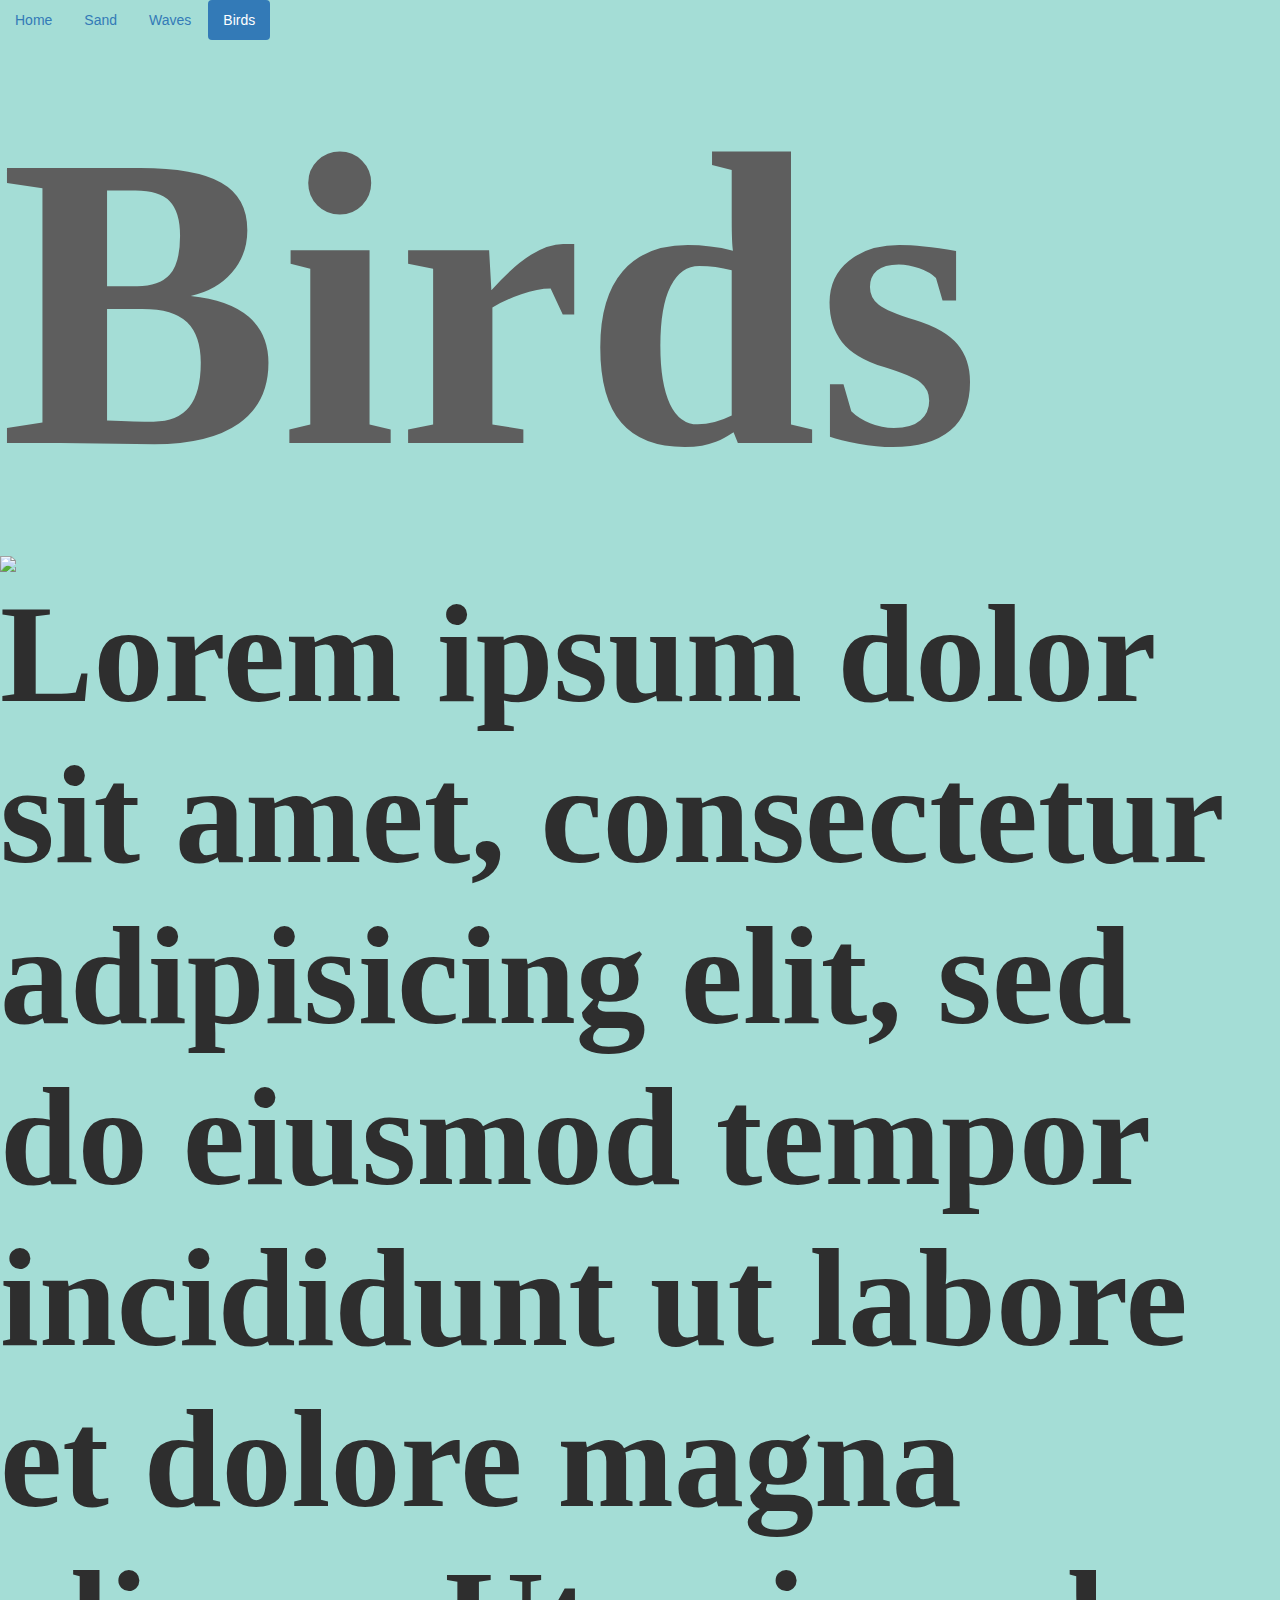
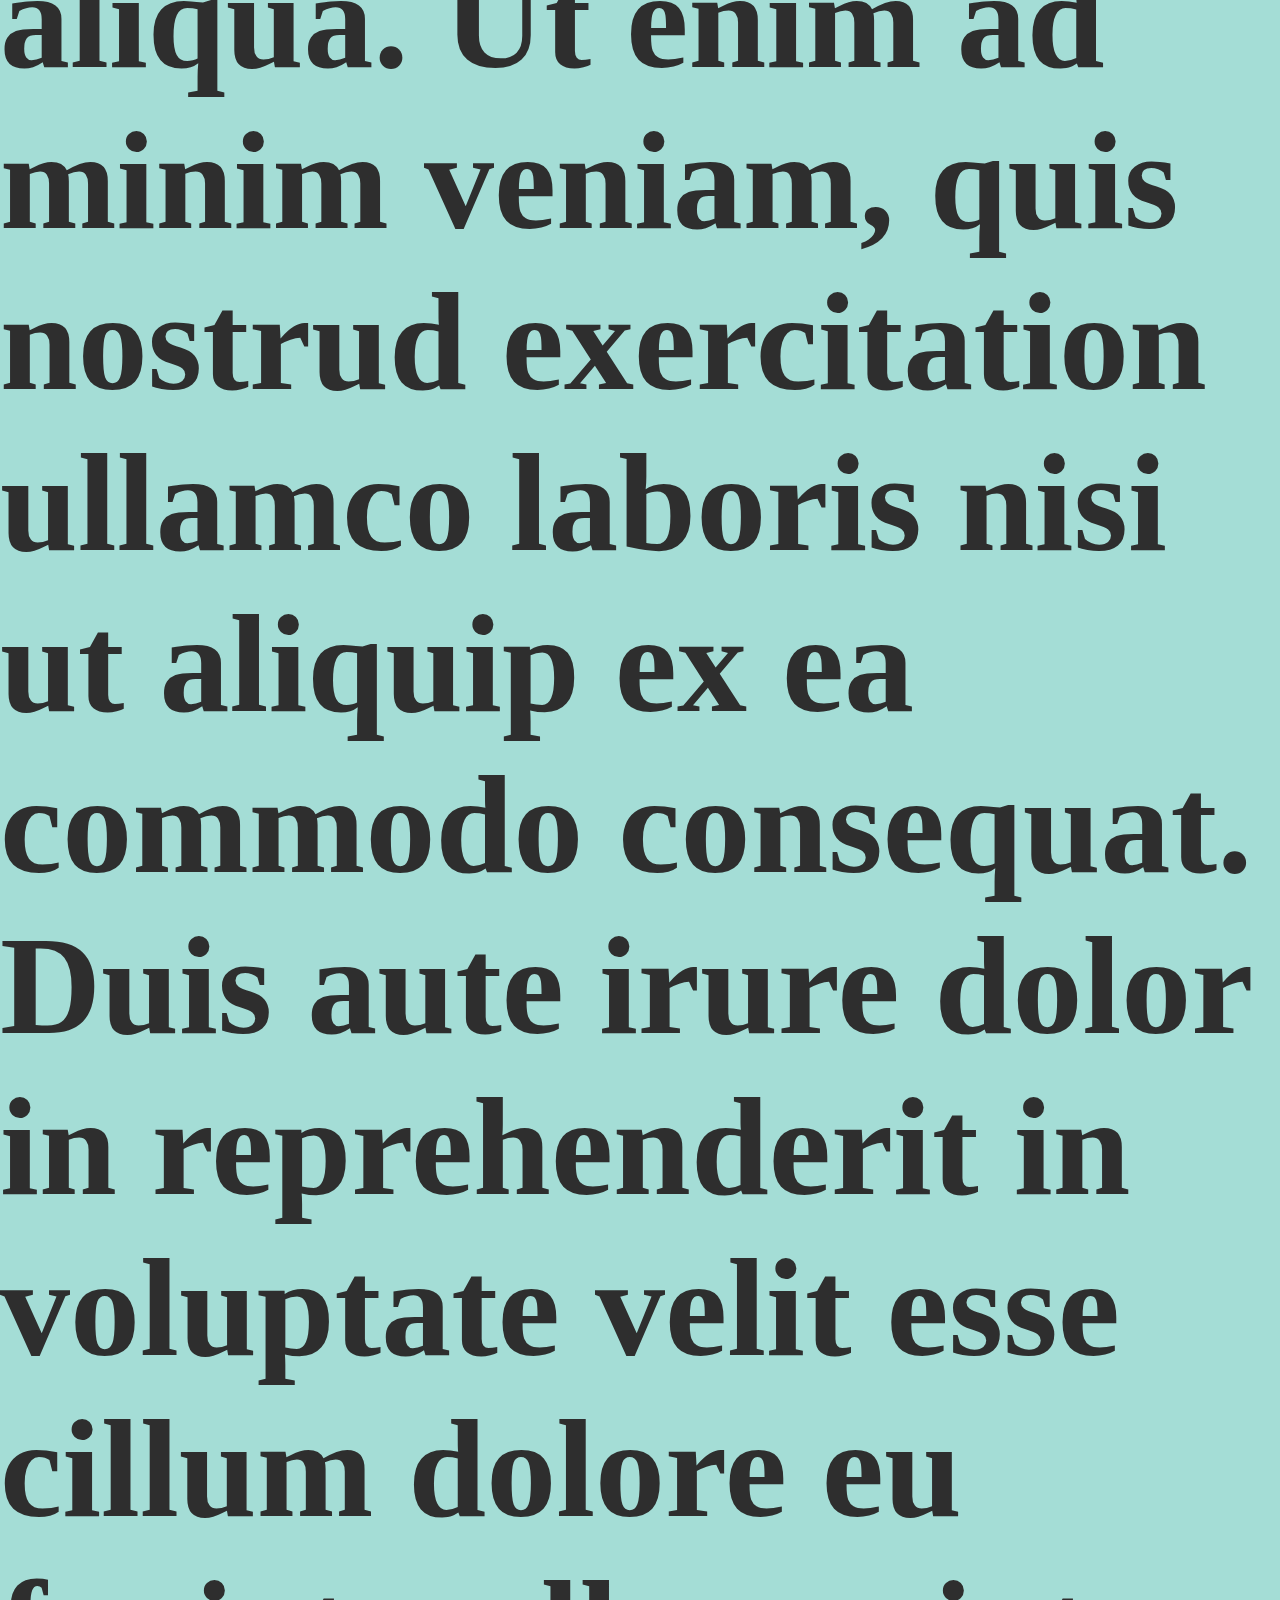
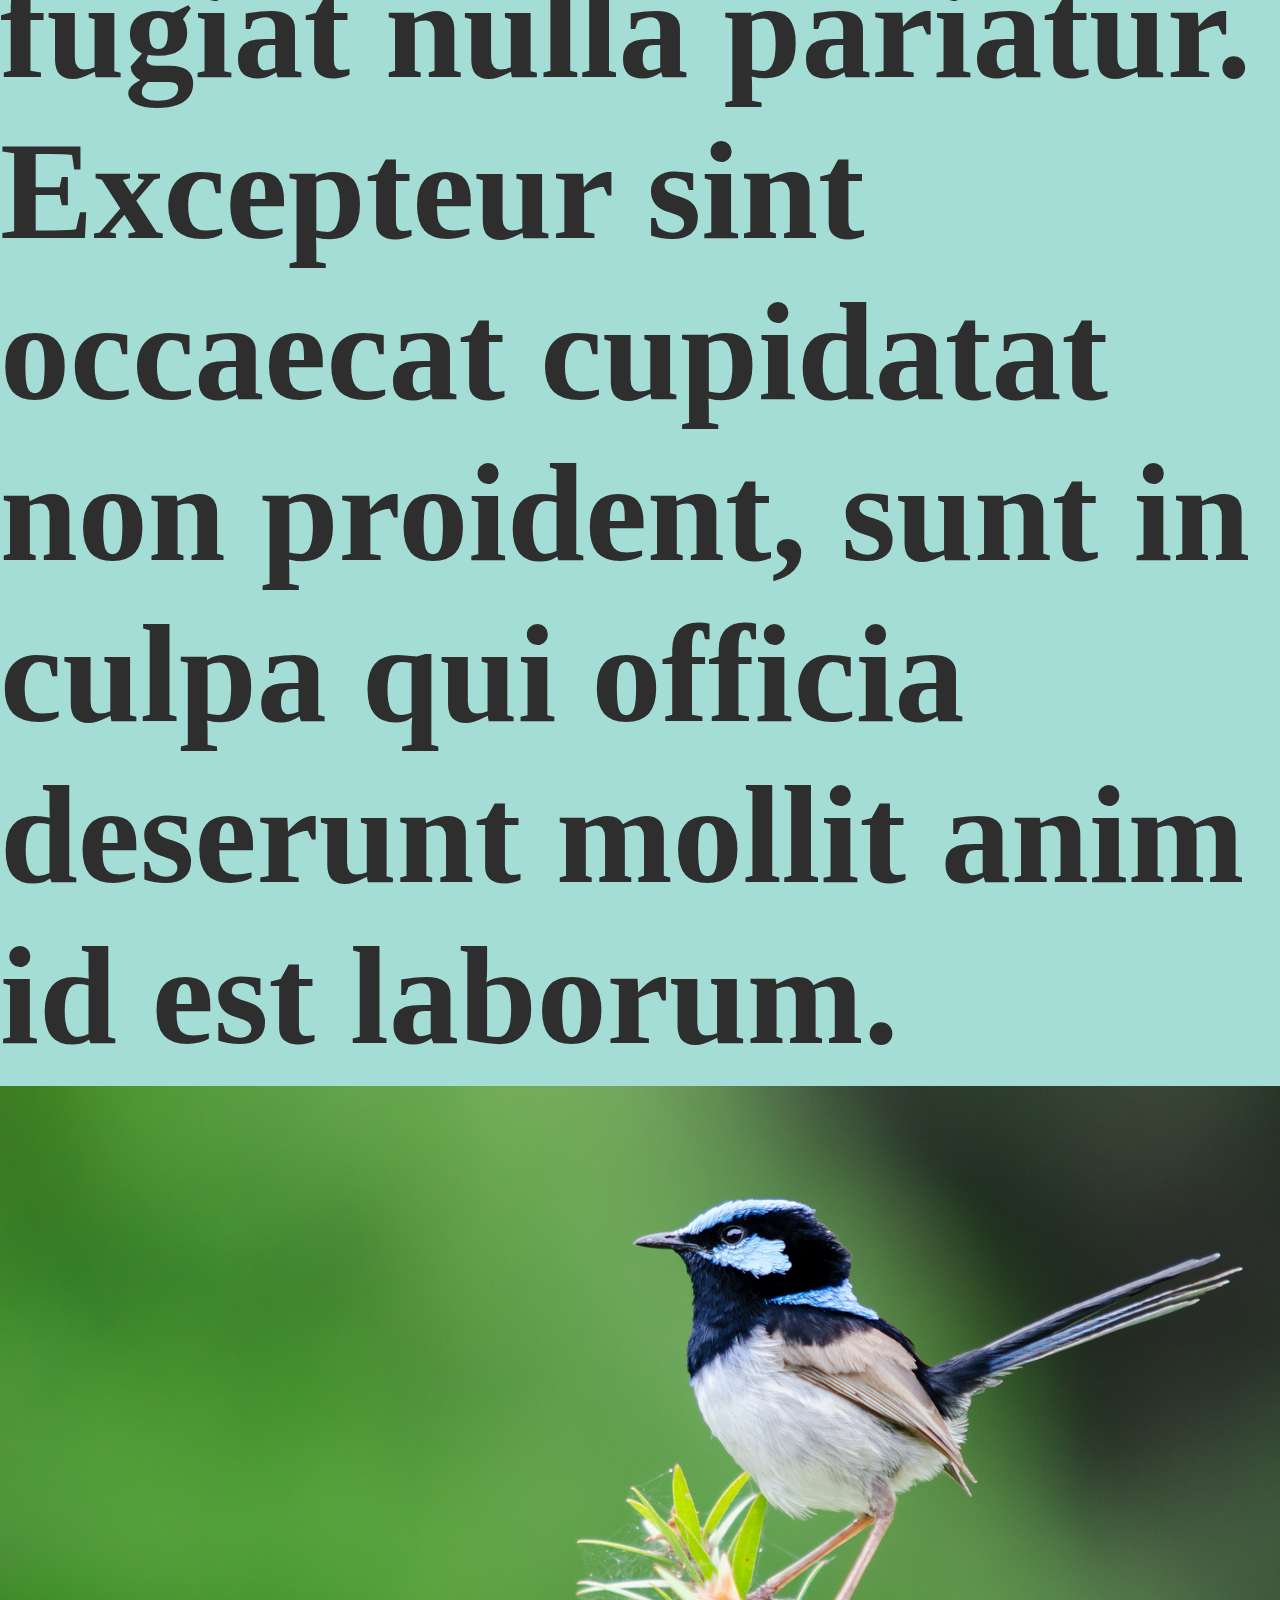
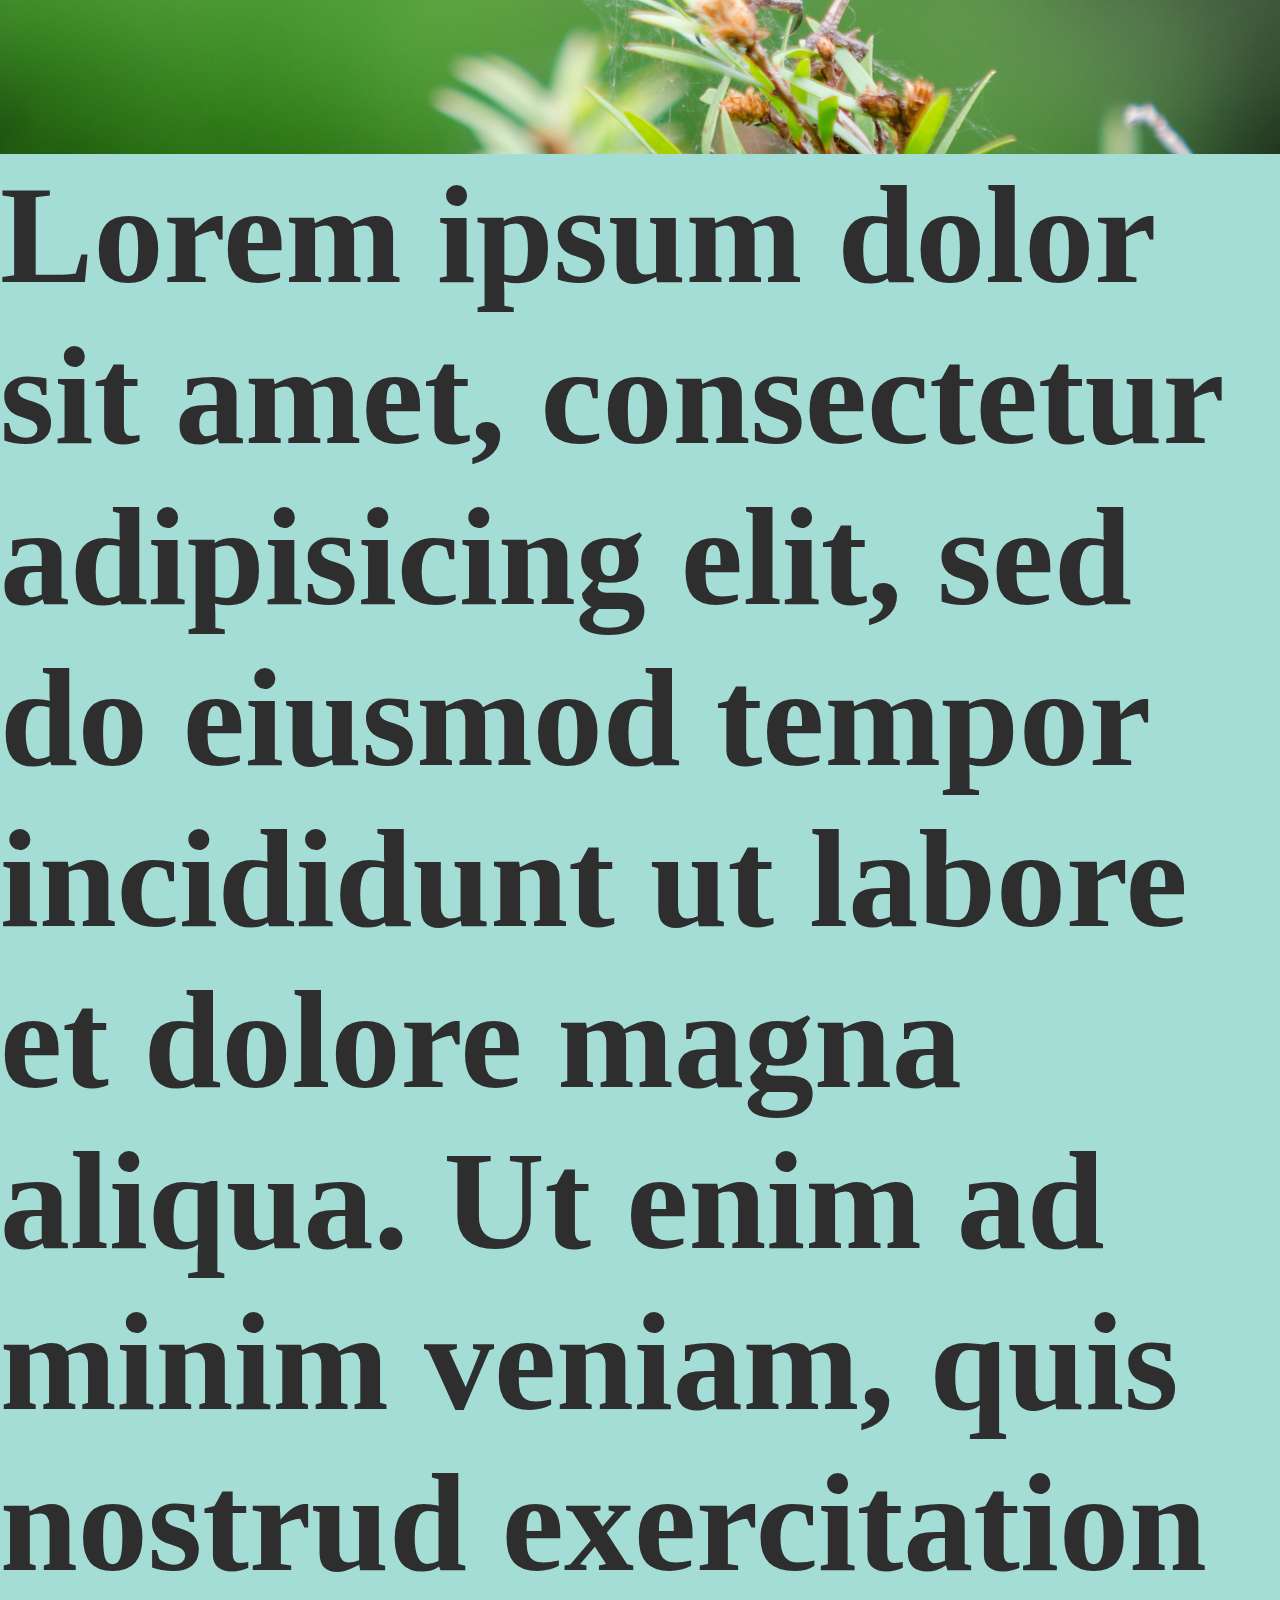
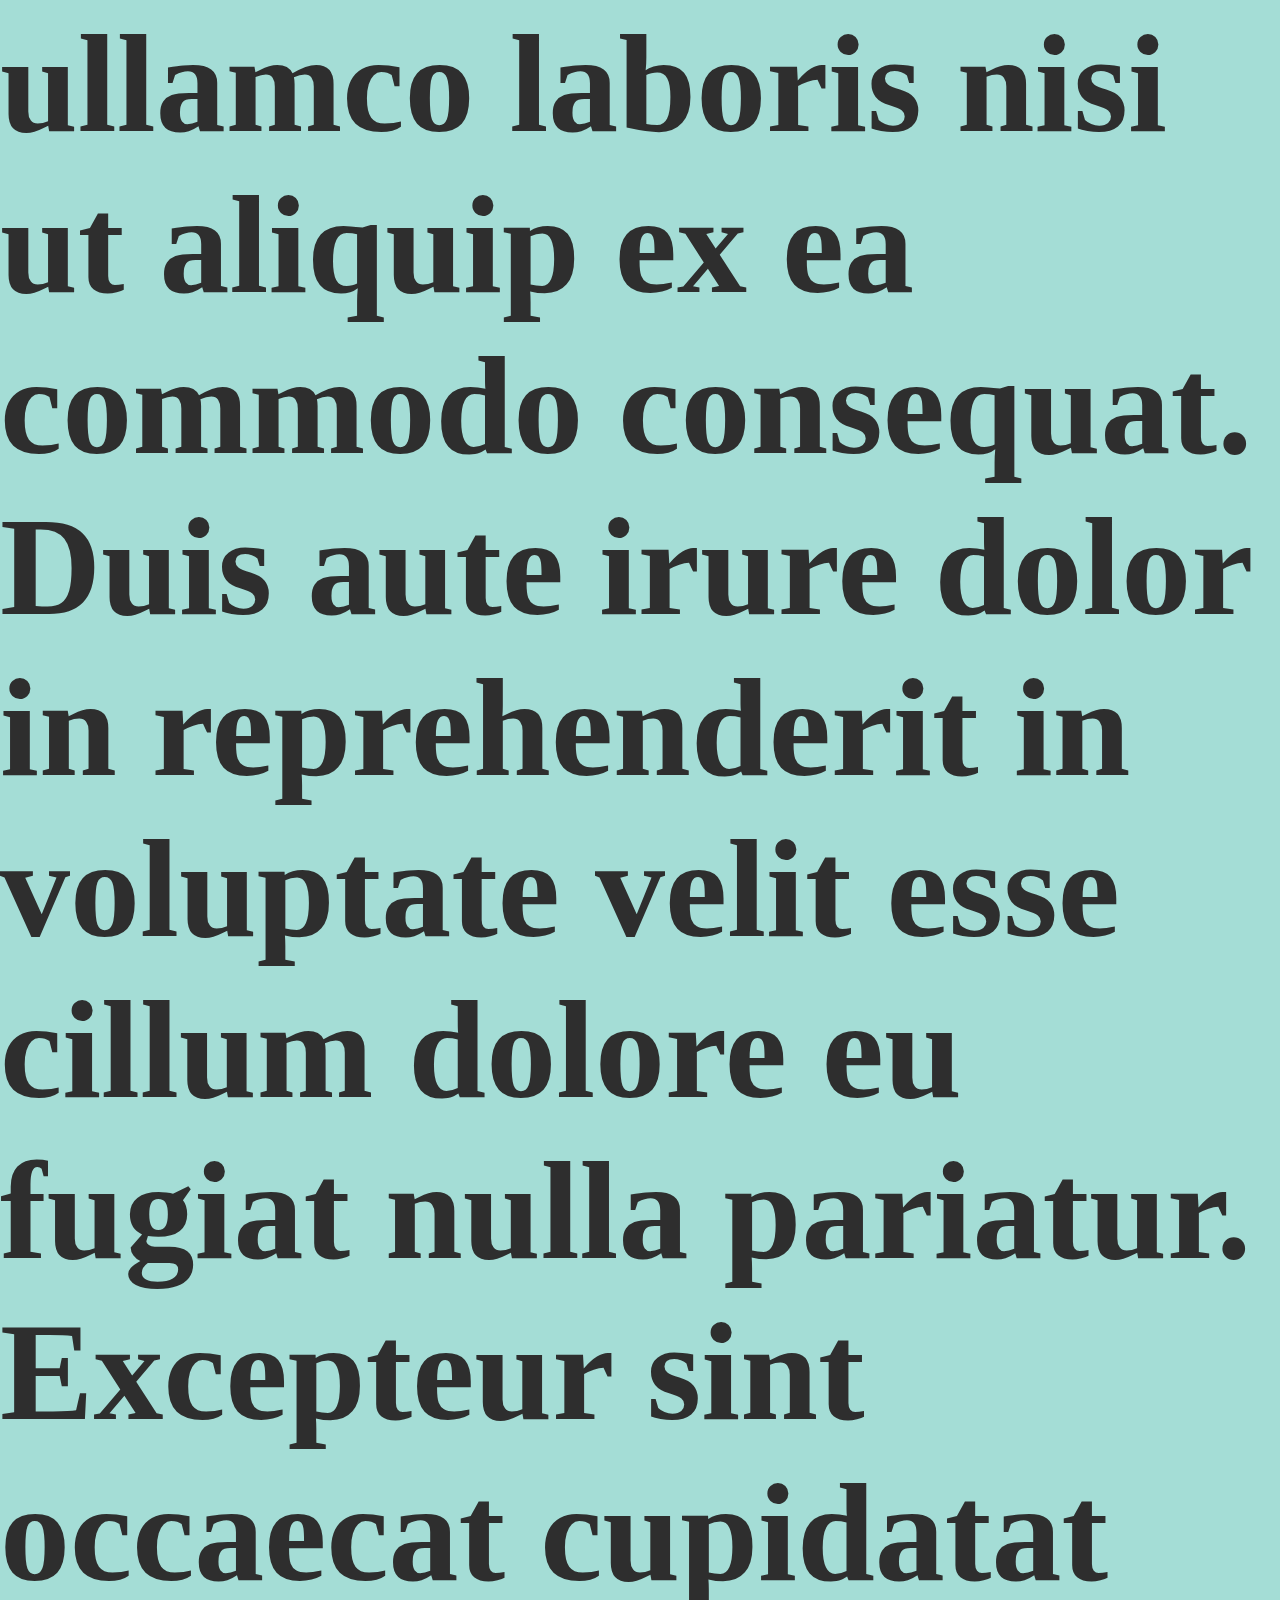
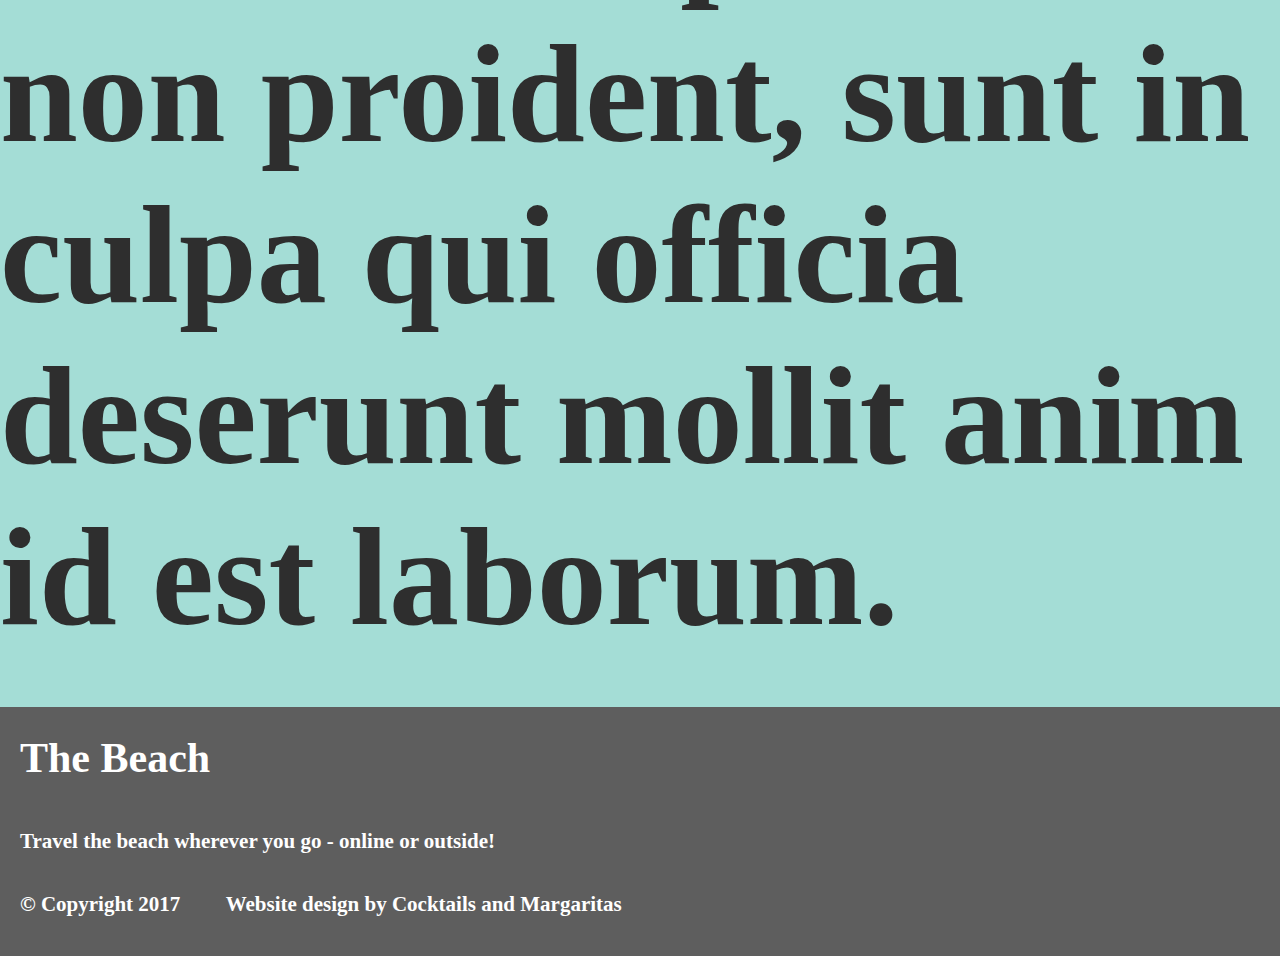
==== commit 963fec9d: "Created footer for all pages. Updates CSS styling for footer" ====
--- a/birds.html
+++ b/birds.html
@@ -31,6 +31,20 @@
 cillum dolore eu fugiat nulla pariatur. Excepteur sint occaecat cupidatat non
 proident, sunt in culpa qui officia deserunt mollit anim id est laborum.</p>
 
+  <footer>
+<div class="footer-background">
 
+  <div class="footer-heading">The Beach
+  </div>
+    <section>Travel the beach wherever you go - online or outside!
+    </section>
+
+  <article>© Copyright 2017
+  </article>
+  <article> Website design by Cocktails and Margaritas
+  </article>
+
+</div>
+  </footer>
 </body>
 </html>
--- a/css/main.css
+++ b/css/main.css
@@ -25,4 +25,20 @@
 margin: 10px;
 display: inline-block;
 }
-
+.footer-background {
+  background-color: #5e5e5e;
+  font: bold 20em "Times New Roman", Times, serif;
+  color: white;
+  font-size: 1.5em;
+padding: 0 20px 20px 20px;
+margin-top: 50px;
+line-height: 3em;
+}
+.footer-heading {
+  font-size: 2em;
+  padding: 20px 20px 20px 0;
+}
+article {
+  display: inline-block;
+padding-right: 40px;
+}
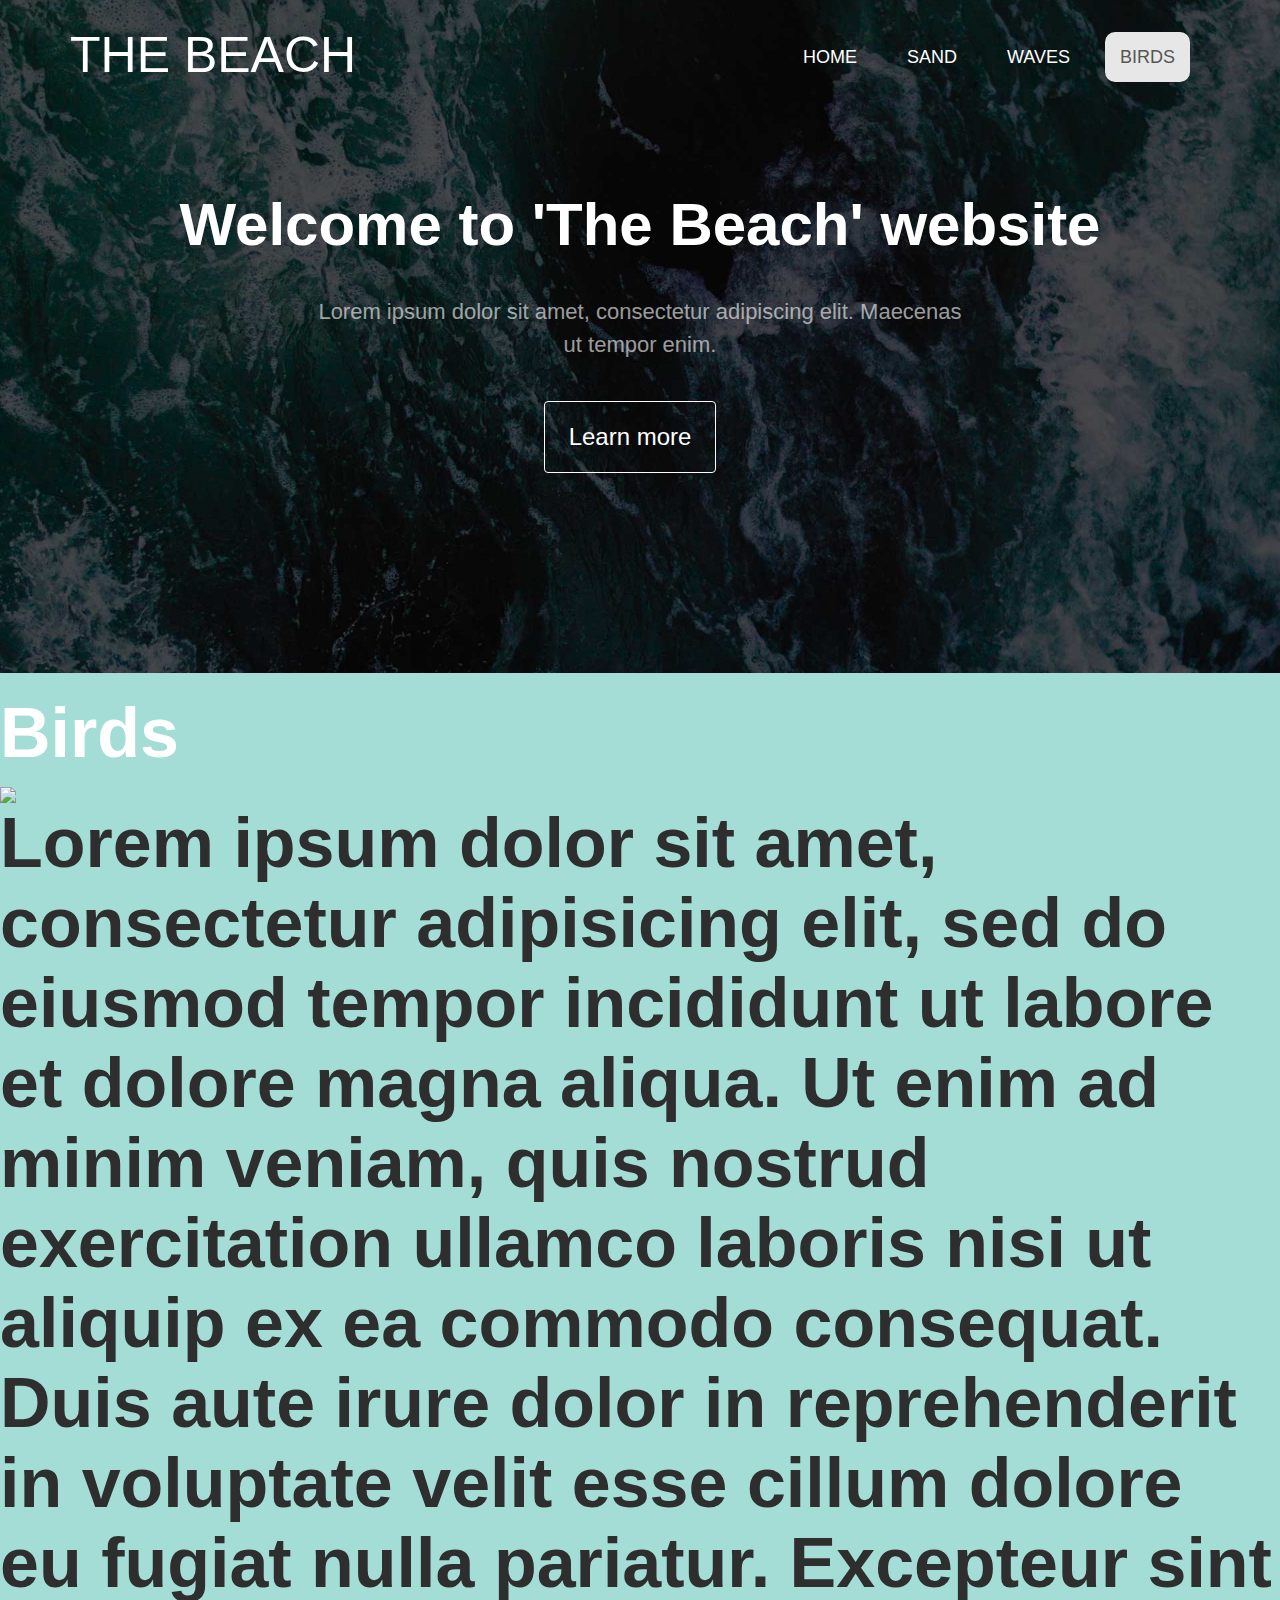
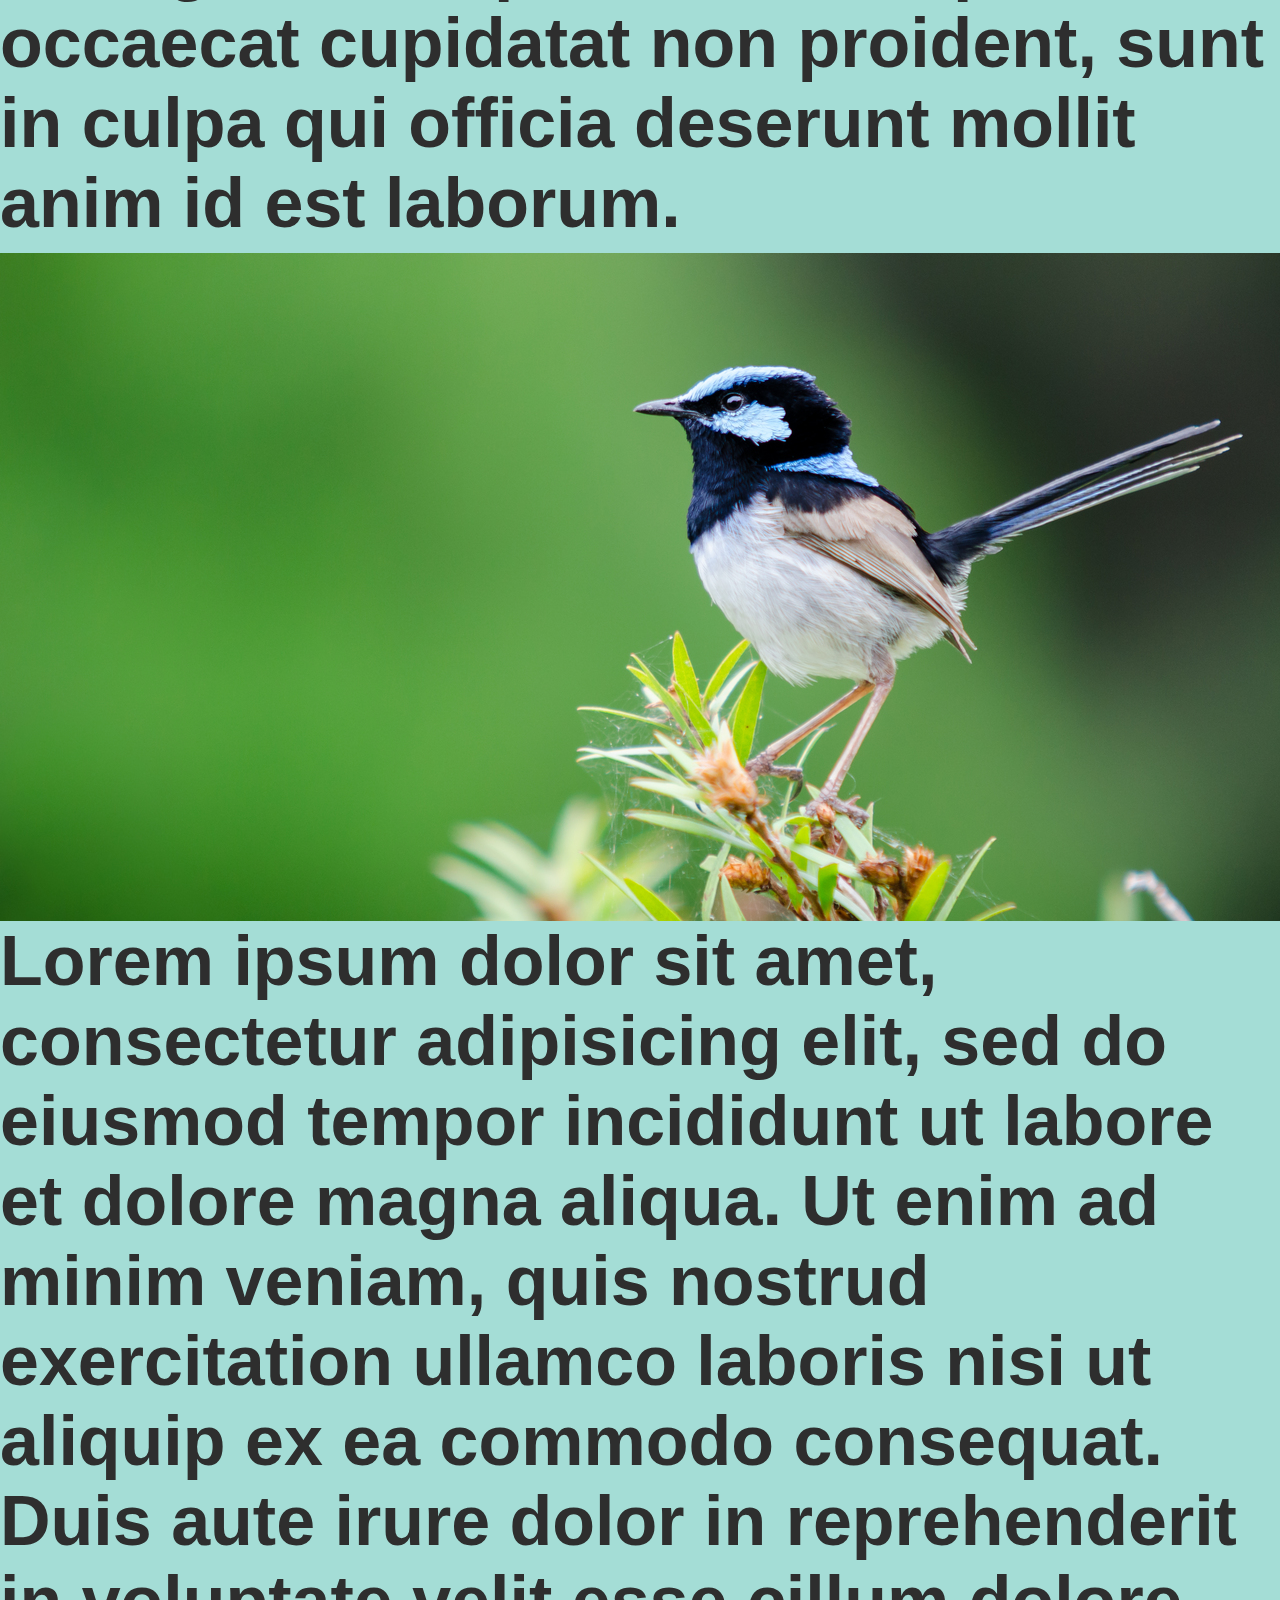
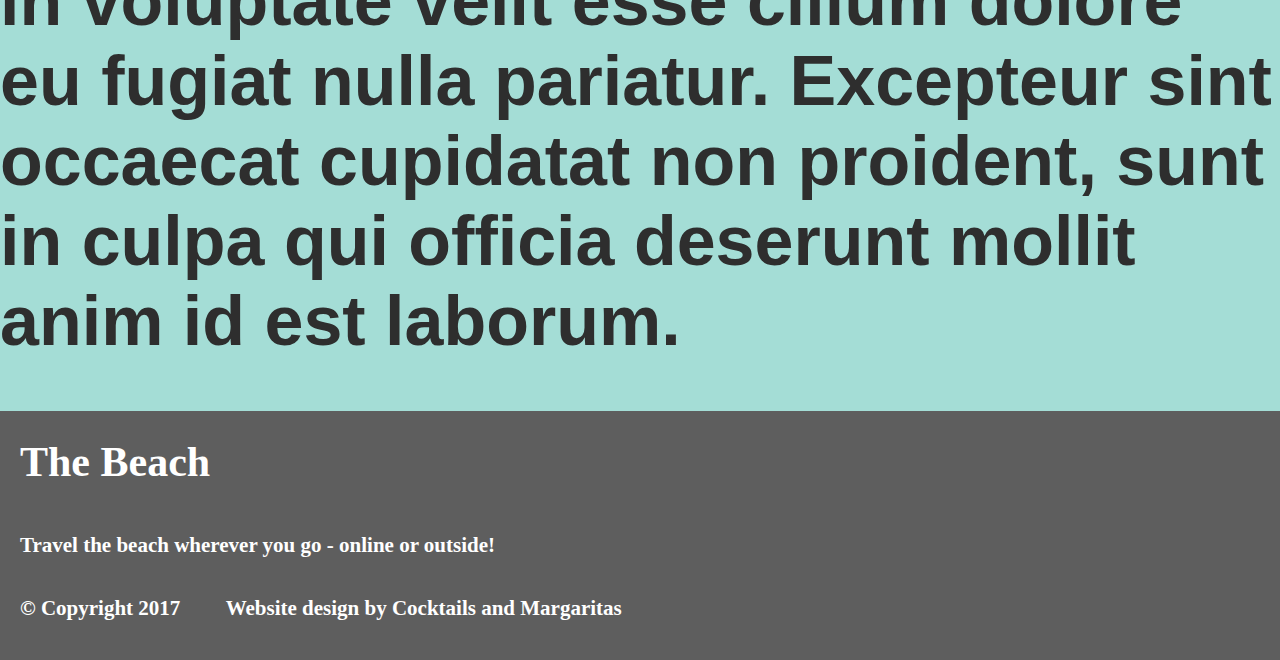
==== commit efadc810: "Added header and header styling to waves, sand, index and birds" ====
--- a/birds.html
+++ b/birds.html
@@ -7,12 +7,34 @@
 </head>
 <body>
 
-<ul class="nav nav-pills">
-  <li role="presentation"><a href="index.html">Home</a></li>
-  <li role="presentation"><a href="sand.html">Sand</a></li>
-  <li role="presentation"><a href="waves.html">Waves</a></li>
-   <li role="presentation" class="active"><a href="birds.html">Birds</a></li>
-</ul>
+    <div class="header-nightsky">
+        <nav class="navbar navbar-default">
+            <div class="container">
+                <a class="navbar-brand" href="index.html">THE BEACH</a>
+                <div class="navbar-header">
+                    <button type="button" class="navbar-toggle" data-toggle="collapse" data-target="#myNavbar">
+                        <span class="icon-bar"></span>
+                        <span class="icon-bar"></span>
+                        <span class="icon-bar"></span>
+                    </button>
+                </div>
+                <div class="collapse navbar-collapse" id="myNavbar">
+                    <ul class="nav navbar-nav navbar-right">
+                        <li><a href="index.html">HOME</a></li>
+                        <li><a href="sand.html">SAND</a></li>
+                        <li><a href="waves.html">WAVES</a></li>
+                        <li class="active"><a href="birds.html">BIRDS</a></li>
+                        
+                    </ul>
+                </div>
+            </div>
+        </nav>
+        <div class="hero">
+            <h1>Welcome to 'The Beach' website</h1>
+            <p>Lorem ipsum dolor sit amet, consectetur adipiscing elit. Maecenas ut tempor enim.</p>
+            <div class="btn btn-primary">Learn more</div>
+        </div>
+    </div>
 <h1>Birds</h1>
 <img src="img/seagulls.jpg">
 <p>Lorem ipsum dolor sit amet, consectetur adipisicing elit, sed do eiusmod
--- a/css/main.css
+++ b/css/main.css
@@ -4,17 +4,17 @@
 }
 
 h1 {
-	font: bold 30em "Times New Roman", Times, serif;
-	color: #5e5e5e;
+	font: bold 5em "Arial", sans-serif;
+	color: white;
 }
 
 h2 {
-	font: bold 20em "Times New Roman", Times, serif;
-	color: #5e5e5e;
+	font: bold 5em "Arial", sans-serif;
+	color: white;
 }
 
 p {
-	font: bold 10em "Times New Roman", Times, serif;
+	font: bold 5em "Arial", sans-serif;
 	color: #2e2e2e;
 }
 .main {
@@ -42,3 +42,114 @@
   display: inline-block;
 padding-right: 40px;
 }
+
+/*Header*/
+.header-nightsky {
+    color: white;
+    background: url("../img/water.jpg") no-repeat;
+    background-size: cover;
+    background-position: bottom;
+    padding-bottom: 100px;
+}
+
+.header-nightsky .navbar-nav>li>a {
+    color: white;
+    font-size: 18px;
+    border-radius: 10px;
+}
+
+.header-nightsky .navbar {
+    margin-bottom: 0px;
+    padding-top: 20px;
+    padding-bottom: 20px;
+    width: 100%;
+    border-bottom:none;
+    background-color: transparent;
+    min-width: 300px;
+    border: none;
+}
+
+.header-nightsky .navbar-default .navbar-nav>.open>a,
+.header-nightsky .navbar-default .navbar-nav>.open>a:focus,
+.header-nightsky .navbar-default .navbar-nav>.open>a:hover {
+    color: #ccc;
+    background-color: transparent;
+}
+
+.header-nightsky .nav>li>a:focus,
+.header-nightsky .nav>li>a:hover {
+    color: #ccc;
+    background-color: transparent;
+}
+
+.header-nightsky .navbar-nav>li {
+    margin-right: 20px;
+}
+
+.header-nightsky .navbar-nav {
+   margin-top: 12px;
+}
+
+.header-nightsky .navbar-toggle {
+    background-color: transparent !important;
+    margin-top: 20px;
+    border: 1px solid #fff;
+}
+
+.header-nightsky .navbar-toggle .icon-bar {
+    background-color: white;
+}
+
+.header-nightsky .navbar-brand {
+    color: white;
+    font-size: 50px;
+    margin-top: 10px;
+    margin-bottom: 10px;
+}
+
+.header-nightsky .navbar-brand:hover {
+    color: #ccc;
+}
+
+.header-nightsky .hero {
+    text-align: center;
+    margin-top: 80px;
+    margin-bottom: 100px;
+}
+
+.header-nightsky .hero h1 {
+    color: white;
+    font-weight: bold;
+    font-size: 60px;
+    margin-bottom: 36px;
+}
+
+
+.header-nightsky .hero p {
+    color: rgba(255, 255, 255, 0.6);
+    font-size: 22px;
+    max-width: 660px;
+    margin: 0 auto 20px;
+    font-weight: normal;
+    line-height: 1.5;
+}
+
+.header-nightsky .btn-primary {
+    color: #fff;
+    background-color: transparent;
+    border-color: #fffbfb !important;
+    outline:none;
+    margin-right: 20px;
+    margin-top: 20px;
+    font-size: 24px;
+    padding: 18px 24px;
+    transition:0.2s background-color;
+}
+
+.header-nightsky .btn-primary:hover {
+    background-color:rgba(255,255,255,0.1);
+}
+
+.header-nightsky .btn-primary:active {
+    transform:translateY(1px);
+}
